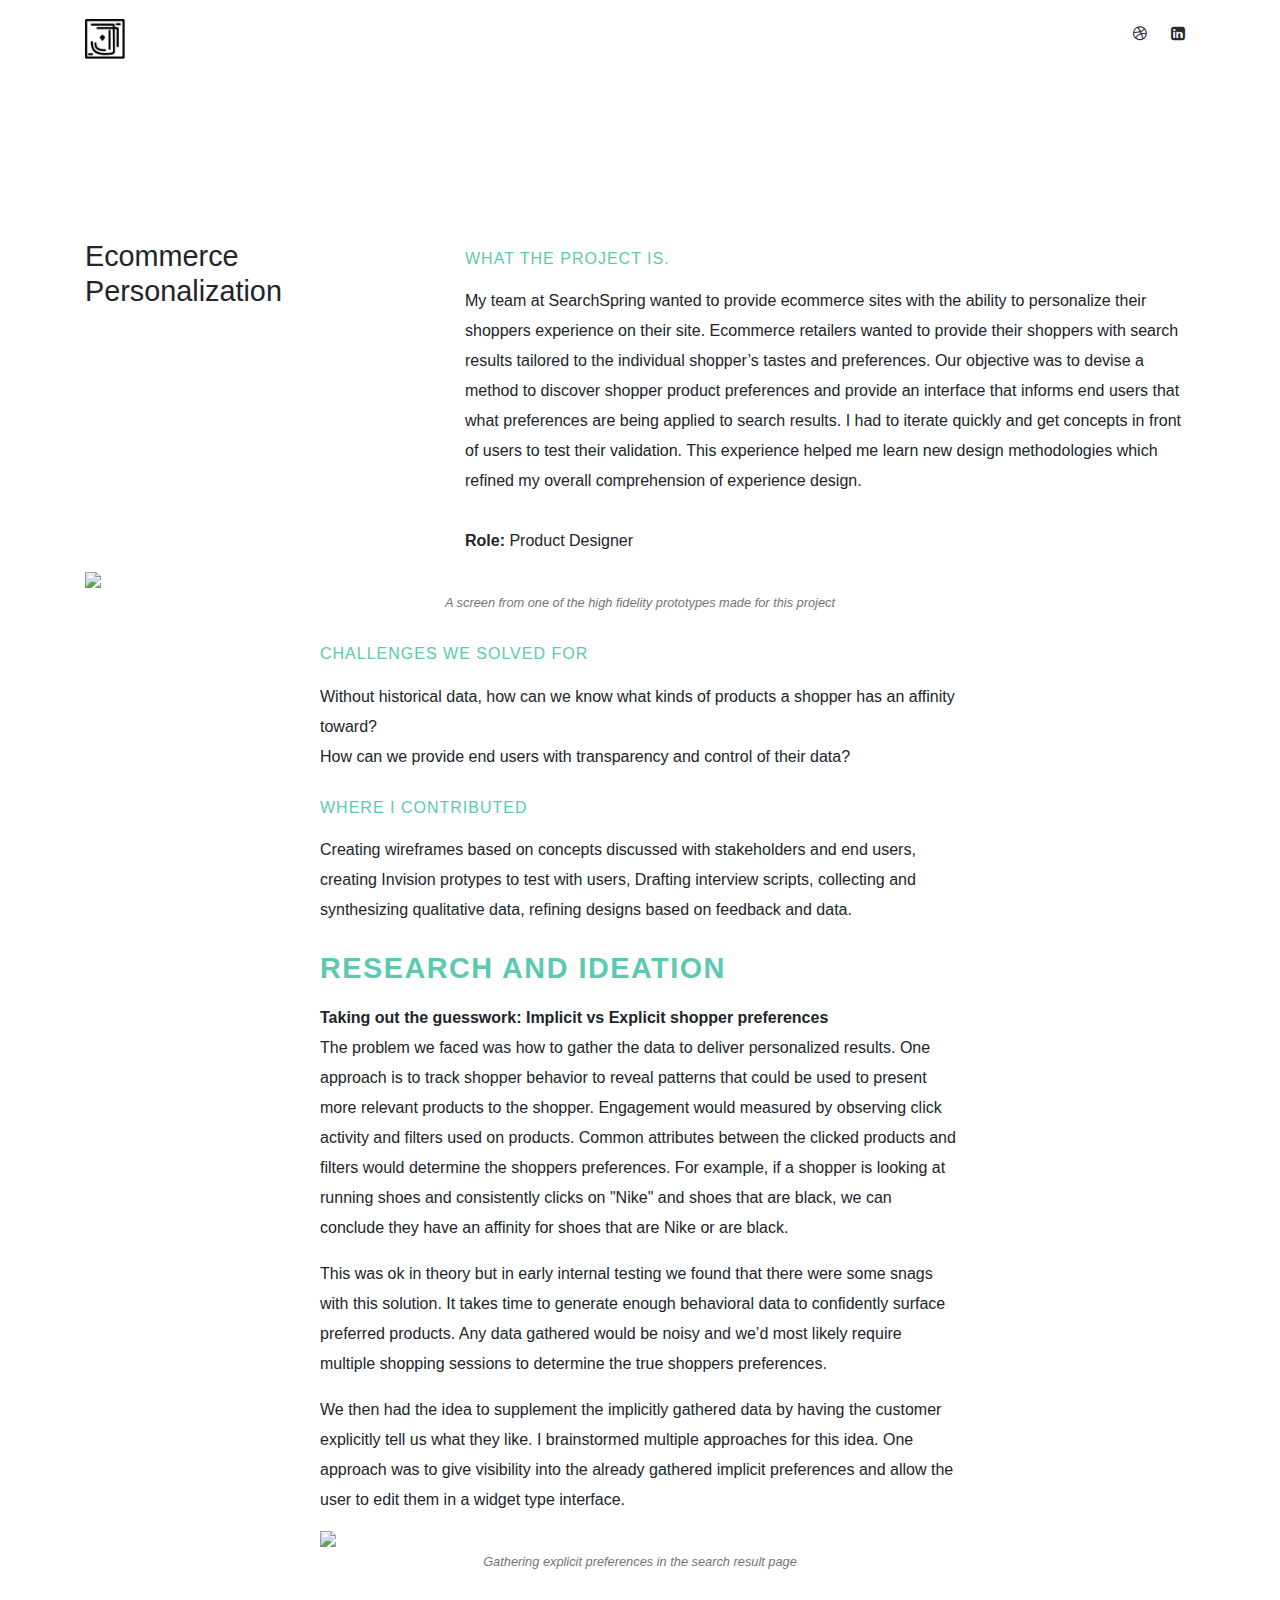
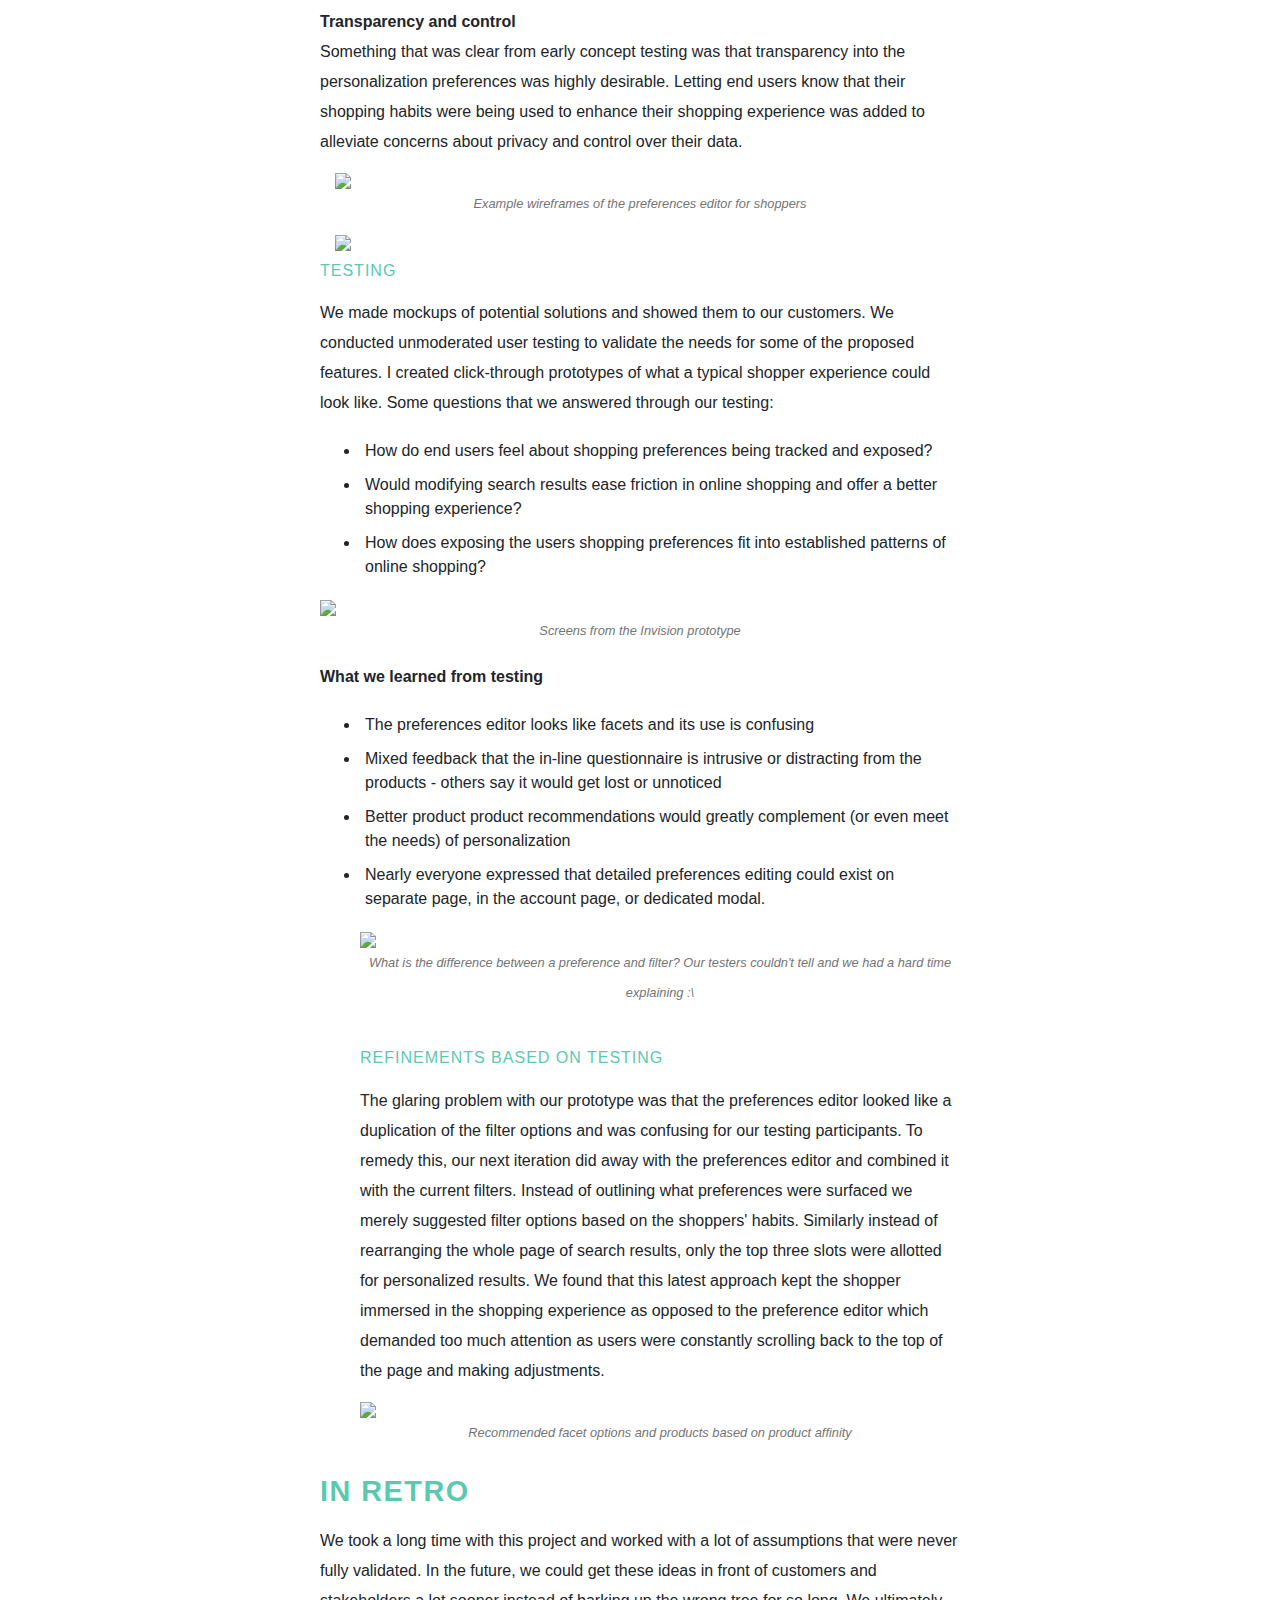
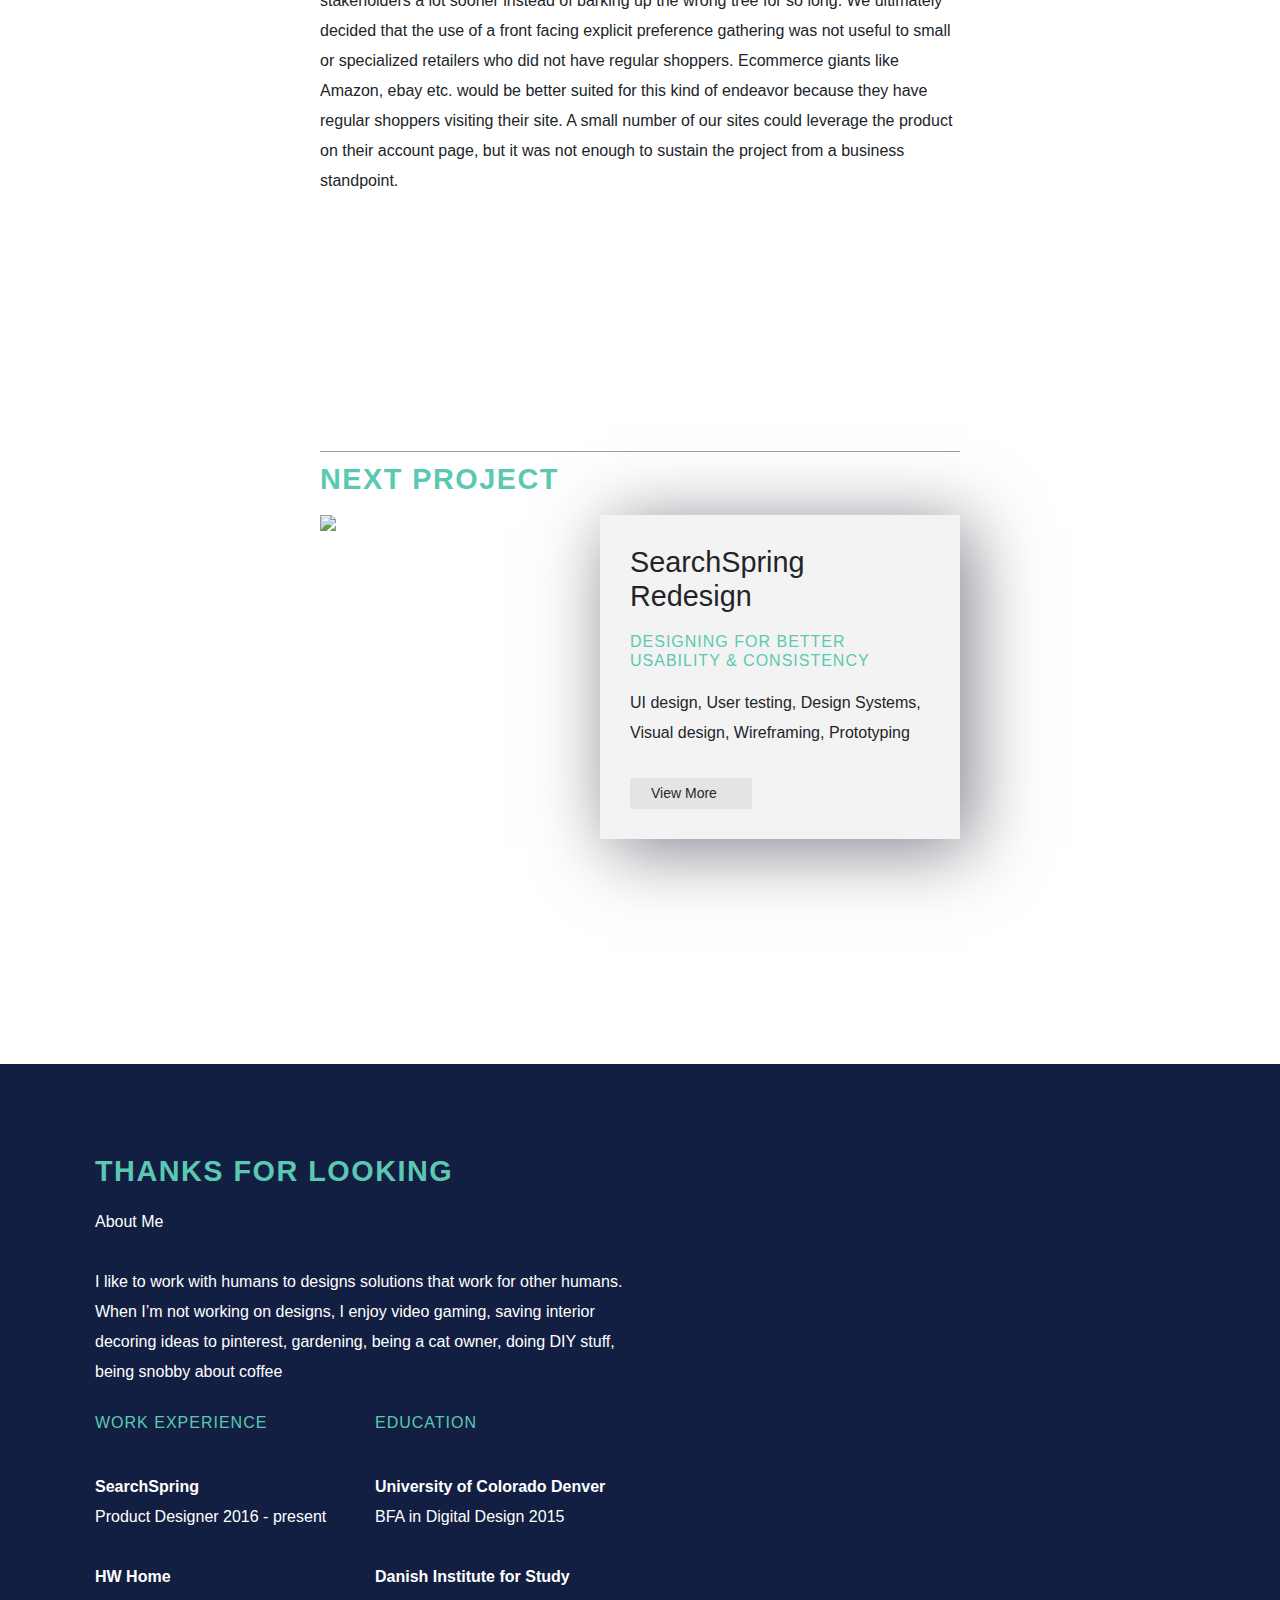
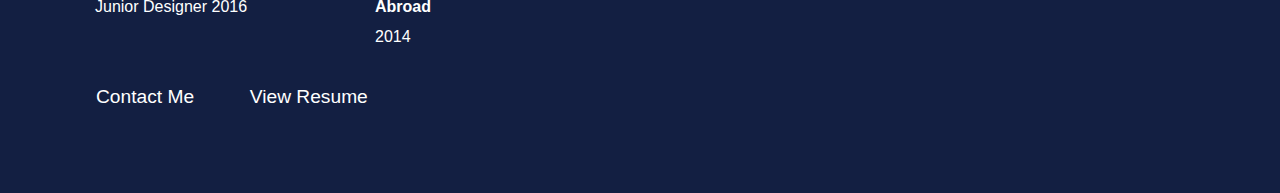
==== personalization.html @ d9699dbe "Rename Personalization.html to personalization.html" ====
<link href="https://fonts.googleapis.com/css?family=Abel" rel="stylesheet">
<link rel="stylesheet" href="https://stackpath.bootstrapcdn.com/bootstrap/4.3.1/css/bootstrap.min.css" integrity="sha384-ggOyR0iXCbMQv3Xipma34MD+dH/1fQ784/j6cY/iJTQUOhcWr7x9JvoRxT2MZw1T" crossorigin="anonymous"> 
<link rel="stylesheet" href="https://cdnjs.cloudflare.com/ajax/libs/font-awesome/4.7.0/css/font-awesome.min.css">
<link rel="stylesheet" type="text/css" href="style.css">
<link rel="apple-touch-icon" sizes="180x180" href="favicon/apple-touch-icon.png">
<link rel="icon" type="image/png" sizes="32x32" href="favicon/favicon-32x32.png">
<link rel="icon" type="image/png" sizes="16x16" href="favicon/favicon-16x16.png">
<html>

<body>
  <div class="container">
      <div id="header">
      <div id="logo"> <a href="index.html"> <img src="logo.png"> </a> </div>
      <div id="social-links"> <a href="https://dribbble.com/juliamhotz" target="_blank"> <i class="fa fa-dribbble" aria-hidden="true"></i> </a>
        <a href="https://www.linkedin.com/in/juliamhotz/" target="_blank"> <i class="fa fa-linkedin-square" aria-hidden="true"></i> </a>
      </div>
    </div> <!--end header -->
    <div class="row">
      <div class="col-md-4">
        <h1>Ecommerce Personalization</h1>     
      </div>
      <div class="col-md-8">
        <h3>What the project is.</h3>
        <p> 
My team at SearchSpring wanted to provide ecommerce sites with the ability to personalize their shoppers experience on their site. Ecommerce retailers wanted to provide their shoppers with search results tailored to the individual shopper’s tastes and preferences. Our objective was to devise a method to discover shopper product preferences and provide an interface that informs end users that what preferences are being applied to search results. I had to iterate quickly and get concepts in front of users to test their validation. This experience helped me learn new design methodologies which refined my overall comprehension of experience design.
<br>
<br>
<strong>Role:</strong>
Product Designer</p>
 </div>

<div class="col-sm-12">
   <img src="personalization/personalizationproto1.png">
   <p class="caption">A screen from one of the high fidelity prototypes made for this project</p>
     </div>
     
  <div class="col-test sm-auto">
        <h3> Challenges we solved for</h3>
        <p>
Without historical data, how can we know what kinds of products a shopper has an affinity toward? <br>
How can we provide end users with transparency and control of their data?


<h3>Where I Contributed</h3><p>
Creating wireframes based on concepts discussed with stakeholders and end users, creating Invision protypes to test with users, Drafting interview scripts, collecting and synthesizing qualitative data, refining designs based on feedback and data. 
 </p>


 <h2>Research and Ideation</h2>
 <p> <strong>Taking out the guesswork: Implicit vs Explicit shopper preferences </strong> <br>

The problem we faced was how to gather the data to deliver personalized results. One approach is to track shopper behavior to reveal patterns that could be used to present more relevant products to the shopper. 

Engagement would measured by observing click activity and filters used on products. Common attributes between the clicked products and filters would determine the shoppers preferences. For example, if a shopper is looking at running shoes and consistently clicks on "Nike" and shoes that are black, we can conclude they have an affinity for shoes that are Nike or are black.</p>

<p>This was ok in theory but in early internal testing we found that there were some snags with this solution. It takes time to generate enough behavioral data to confidently surface preferred products. Any data gathered would be noisy and we’d most likely require multiple shopping sessions to determine the true shoppers preferences.</p>


<p>We then had the idea to supplement the implicitly gathered data by having the customer explicitly tell us what they like. I brainstormed multiple approaches for this idea. One approach was to give visibility into the already gathered implicit preferences and allow the user to edit them in a widget type interface. </p>

<img src="personalization/questionnaire1.png">
    <p class="caption s-bottom">Gathering explicit preferences in the search result page</p>

<p><strong>Transparency and control </strong> <br>
Something that was clear from early concept testing was that transparency into the personalization preferences was highly desirable.  Letting end users know that their shopping habits were being used to enhance their shopping experience was added to alleviate concerns about privacy and control over their data.
</p>

<div class="col-sm-12">
   <img src="personalization/Wireframes.png">
   <p class="caption">Example wireframes of the preferences editor for shoppers</p>
   <img src="personalization/preferencesmodal.png">
     </div>

<h3>Testing</h3>

<p>We made mockups of potential solutions and showed them to our customers. We conducted unmoderated user testing to validate the needs for some of the proposed features. 
I created click-through prototypes of what a typical shopper experience could look like. Some questions that we answered through our testing:

<ul>
<li>How do end users feel about shopping preferences being tracked and exposed?</li>
<li>Would modifying search results ease friction in online shopping and offer a better shopping experience?</li>
<li>How does exposing the users shopping preferences fit into established patterns of online shopping?</li>
</ul> </p>

<img src="personalization/flowdiagram.png"><p class="caption">Screens from the Invision prototype</p>

<p>
<strong>What we learned from testing</strong> 
<ul>
  <li>The preferences editor looks like facets and its use is confusing</li>
<li>Mixed feedback that the in-line questionnaire is intrusive or distracting from the products -  others say it would get lost or unnoticed</li>
<li>Better product product recommendations would greatly complement (or even meet the needs) of personalization </li>
<li>Nearly everyone expressed that detailed preferences editing could exist on separate page, in the account page, or dedicated modal.</li>
</p>

<img src="personalization/preferencefilters.png">
    <p class="caption s-bottom">What is the difference between a preference and filter? Our testers couldn't tell and we had a hard time explaining :\ </p>

<h3>Refinements based on Testing</h3>
<p>
The glaring problem with our prototype was that the preferences editor looked like a duplication of the filter options and was confusing for our testing participants.  To remedy this, our next iteration did away with the preferences editor and combined it with the current filters. Instead of outlining what preferences were surfaced we merely suggested filter options based on the shoppers' habits.  Similarly instead of rearranging the whole page of search results, only the top three slots were allotted for personalized results. We found that this latest approach kept the shopper immersed in the shopping experience as opposed to the preference editor which demanded too much attention as users were constantly scrolling back to the top of the page and making adjustments. 

</p>
    
<img src="personalization/recommendations.png"><p class="caption">Recommended facet options and products based on product affinity</p>
</div>


<div class="col-test sm-auto">
<h2>In Retro</h2>
<p class="s-bottom">
We took a long time with this project and worked with a lot of assumptions that were never fully validated. In the future, we could get these ideas in front of customers and stakeholders a lot sooner instead of barking up the wrong tree for so long.   

We ultimately decided that the use of a front facing explicit preference gathering was not useful to small or specialized retailers who did not have regular shoppers. Ecommerce giants like Amazon, ebay etc. would be better suited for this kind of endeavor because they have regular shoppers visiting their site. A small number of our sites could leverage the product on their account page, but it was not enough to sustain the project from a business standpoint. </p>
</div>


</div><!-- end row -->
<div class="row">
<div class="col-test sm-auto">

 <h2 class="next-project-header">Next Project</h2>

<div class="feature">
        <div class="img-container left-img-nxt">
          <a href="redesign.html"><img class="img-fluid" src="smc/styled.png"></a>
        </div>
        <div class="feature-text-nxt right-text-nxt">
          <h1>SearchSpring Redesign</h1>
          <h3>Designing for better usability & consistency</h3>
          <p class="s-bottom">UI design, User testing, Design Systems, Visual design, Wireframing, Prototyping </p>
            
              <a href="redesign.html" class="btn btn-primary">View More</a>
        </div>
      </div>

</div>
      </div> <!-- end row-->
  </div> <!-- end container-->
  <div class="container-fluid footer">
    <div class="row">
      <div class="col-md-6">
        <h2> Thanks for Looking </h2>

        <p> About Me <br> <br> I like to work with humans to designs solutions that work for other humans. When I’m not working on designs, I enjoy video gaming, saving interior decoring ideas to pinterest, gardening, being a cat owner, doing DIY stuff, being
          snobby about coffee </p>

      </div>

    </div>
    <!-- end row-->
    <div class="row">
      <div class="col-md-3">
        <h3 class="s-bottom">Work Experience </h3>
       <p class="s-bottom"><strong>SearchSpring</strong> <br> Product Designer 2016 - present</p>
        <p class="s-bottom"><strong>HW Home</strong><br> Junior Designer  2016</p>

      </div>

      <div class="col-md-3">
        <h3 class="s-bottom"> Education </h3>
        <p class="s-bottom"> <strong>University of Colorado Denver</strong> <br>BFA in Digital Design 2015 </p>
        <p class="s-bottom">
          <strong> Danish Institute for Study Abroad</strong><br> 2014 </p>
      </div>
   
     
    </div> <!-- end row-->
    
    <div class="row m-top">
     <div class="col-md-6">
        
        <a class="btn btn-link s-right" href="mailto:juliamhotz19@gmail.com">Contact Me</a> 
        <a class="btn btn-link down-arrow" href="resume.pdf" target="_blank">View Resume</a>
      </div>
    </div>
  </div>
</html>
---- style.css ----
body{
  background: #fff;
  color: ##505050;
  font-family: 'Source Sans Pro', sans-serif;
}

::selection {
    background: rgba(0,255,206,.25);
    text-shadow: 0 1px 0 rgba(4,90,250,.1) 
}

img{
  max-width: 100%;
   height: auto;
}

h1{
  font-size: 1.8em;
}


h2{
  color: #5BC9B1;
  text-transform: uppercase;
  letter-spacing: 1.5px;
  padding: 10px 0px;
  font-size: 1.8em;  
  font-weight: 600; 
}

h3 {
  color: #5BC9B1;
  text-transform: uppercase;
  letter-spacing: 1px;
  padding: 10px 0px;
  font-size: 1em
  
}
p, a{
  font-size: 1em;
  font-family: 'lato', sans-serif;
  font-weight: 400;
  line-height: 30px;

}

li{
  padding: 5px;
}


mark {
  background-color: rgba(0,255,206,.25);
  color: black;
}


.block-quote{
  padding: 50px;
  border-left: solid 5px #9bd6c9;
  margin-left: 50px;
}

.block-quote-txt{
  font-style: italic;
  font-size: 1.3em;
  line-height: inherit;

}

.caption{
  font-size: .8em;
  color: #747474;
  text-align: center;
  font-style:italic;
}

.row{
  margin-bottom: 25vh;
}

#header{
  margin-top: 1.5vw;
  margin-bottom: 20vh;
}


.summary{
  margin-top: 150px;
  padding: 10px;  
}

#logo{
  display:inline-block;
}
#logo > a > img{
  height: 40px
}


#social-links{
  float:right;
}

.btn{
  font-size: 1.2em
}

.btn-primary{
  background-color: #e1e1e1e1;
  border-color: transparent;
  color: #27292E;
  padding: 4px 20px;
  border-radius: 2px;
  font-size: 14px
}

.btn-primary:hover{
  background-color: #5BC9B1;
  color: #fff;
  border-color: #5BC9B1;
}
  
.btn-primary:after{
  color:#fff;
    
}
.head-text{
  color: #000;
  font-size: 39px;
  line-height: 54px;
  font-weight: 300;
}

/*-----------------works list*/

.feature {
  z-index:1;
  display: grid;
  grid-template-columns: repeat(16, 1fr);   
  
}

.feature-text{
    grid-row: 2 / 8;
    background: #f3f3f3; 
    z-index: 100;
    padding: 30px;
    box-shadow: rgba(0, 0, 23, 0.5) 10px 10px 70px
   
}

.img-container{
  max-height: 450px;
  overflow:hidden;
  grid-row: 1 / 9;
  z-index: 0;
}
  .left-img {
    grid-column: 2 / 14;
  }

 .left-text {
    grid-column: 2 / 8;
  }

.right-text{
  grid-column: 10 / 16;
}

.right-img{
  grid-column: 4 / 16;
}

.left-img-nxt{
  grid-column: 1 / 10;
}

.right-text-nxt {
  grid-column: 8/ 17;
}

.feature-text-nxt {
  grid-row: 1 / 9;
  background: #f3f3f3; 
  z-index: 100;
  padding: 30px;
  box-shadow: rgba(0, 0, 23, 0.5) 10px 10px 70px
}


.img-fluid:hover {
     box-shadow: 0 14px 26px -19px #000;
    -webkit-transform: scale(1.01);
    -ms-transform: scale(1.01);
    transform: scale(1.02);
    transition: box-shadow 450ms ease, transform 800ms ease, -webkit-transform 800ms ease;
}
.img-fluid{
    box-shadow: 0 0 0 0 transparent;
    -webkit-filter: brightness(97%);
    filter: brightness(97%);
    -webkit-transform: scale(1);
    -ms-transform: scale(1);
    transform: scale(1);
    -webkit-transition: box-shadow 450ms ease, -webkit-transform 800ms ease;
    transition: box-shadow 450ms ease, -webkit-transform 800ms ease;
    transition: box-shadow 450ms ease, transform 800ms ease;
    transition: box-shadow 450ms ease, transform 800ms ease, -webkit-transform 800ms ease;
        max-width: 100%;
    height: auto;
   
}
.footer {
  background-color: #131F42;
  padding: 80px;
  
 
}

.footer >.row {
   display: inline;
   color: #fff
}

.fa {
  font-size: 1em;
  padding: 0 10px;
  color: #27292e;    
}

/* --------Spacing */
.s-bottom{
  margin-bottom: 30px
}

.m-bottom{
  margin-bottom: 30vh;
}

.s-top {
  margin-top:10px
}

.m-top{
  margin-top:30px;
}

.l-top{
  margin-top: 60px;
}

.s-right{
  margin-right:30px
}


.btn-link{
  color:#fff;
  padding: 0px
}

.btn-link:hover{
    color: #5BC9B1;
    transition: 0.2s ease;
    text-decoration: none
}

.btn:after {
  content: "→";
  transition: all ease .5s;
  position:relative;
  opacity: 0;
  left: -10px;
}

.btn:hover:after {
  content: "→";
  transition: all ease .5s;
  opacity: 1;
  left: 6px;
}


.down-arrow:after {
  content: "↓";
  transition: all ease .5s;
  position:relative;
  opacity: 0;
  top: -10px;
  left: 6px
}

.down-arrow:hover:after {
  content: "↓";
  transition: all ease .5s;
  opacity: 1;
  top: 0px;
}


.col-md-3{
  float:left;
}

.sm-auto{
  margin:auto;
  max-width: 50vw;
}

.next-project-header{
  border-top:1px solid #9e9e9e;
;
}


@media only screen and (max-width: 900px) {
  .right-text {
    grid-column: 1/17;
    grid-row: inherit;
  }
  .left-img {
    grid-column: 1 / 17;
  }
  .left-text{
    grid-column: 1/17;
    grid-row: inherit;
  }
  .right-img{
    grid-column: 1 / 17;
  }

  .right-text-nxt {
    grid-column: 1/17;
    grid-row: inherit;
  }
  .left-img-nxt {
    grid-column: 1 / 17;
  }
  

  .sm-auto{
    max-width: 90vw;
  }

  .footer{
    padding: 20px;
  }

}
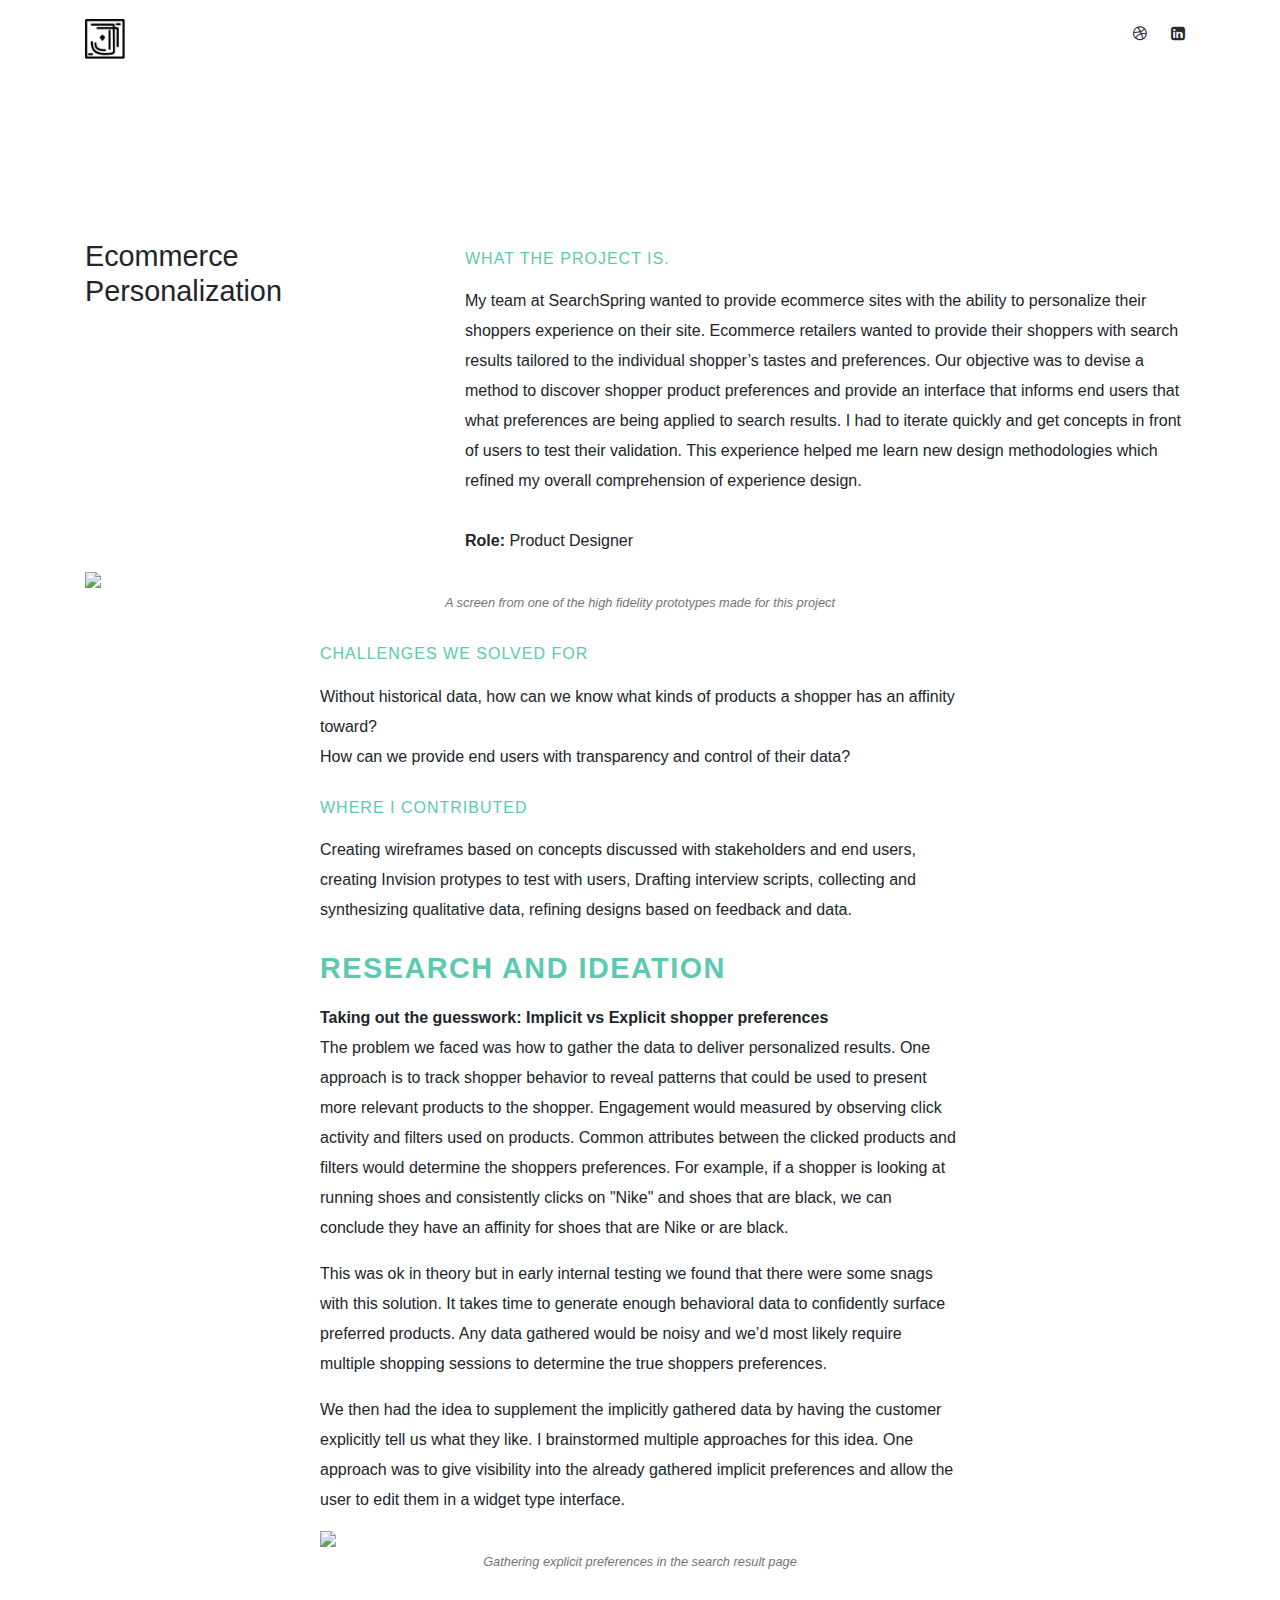
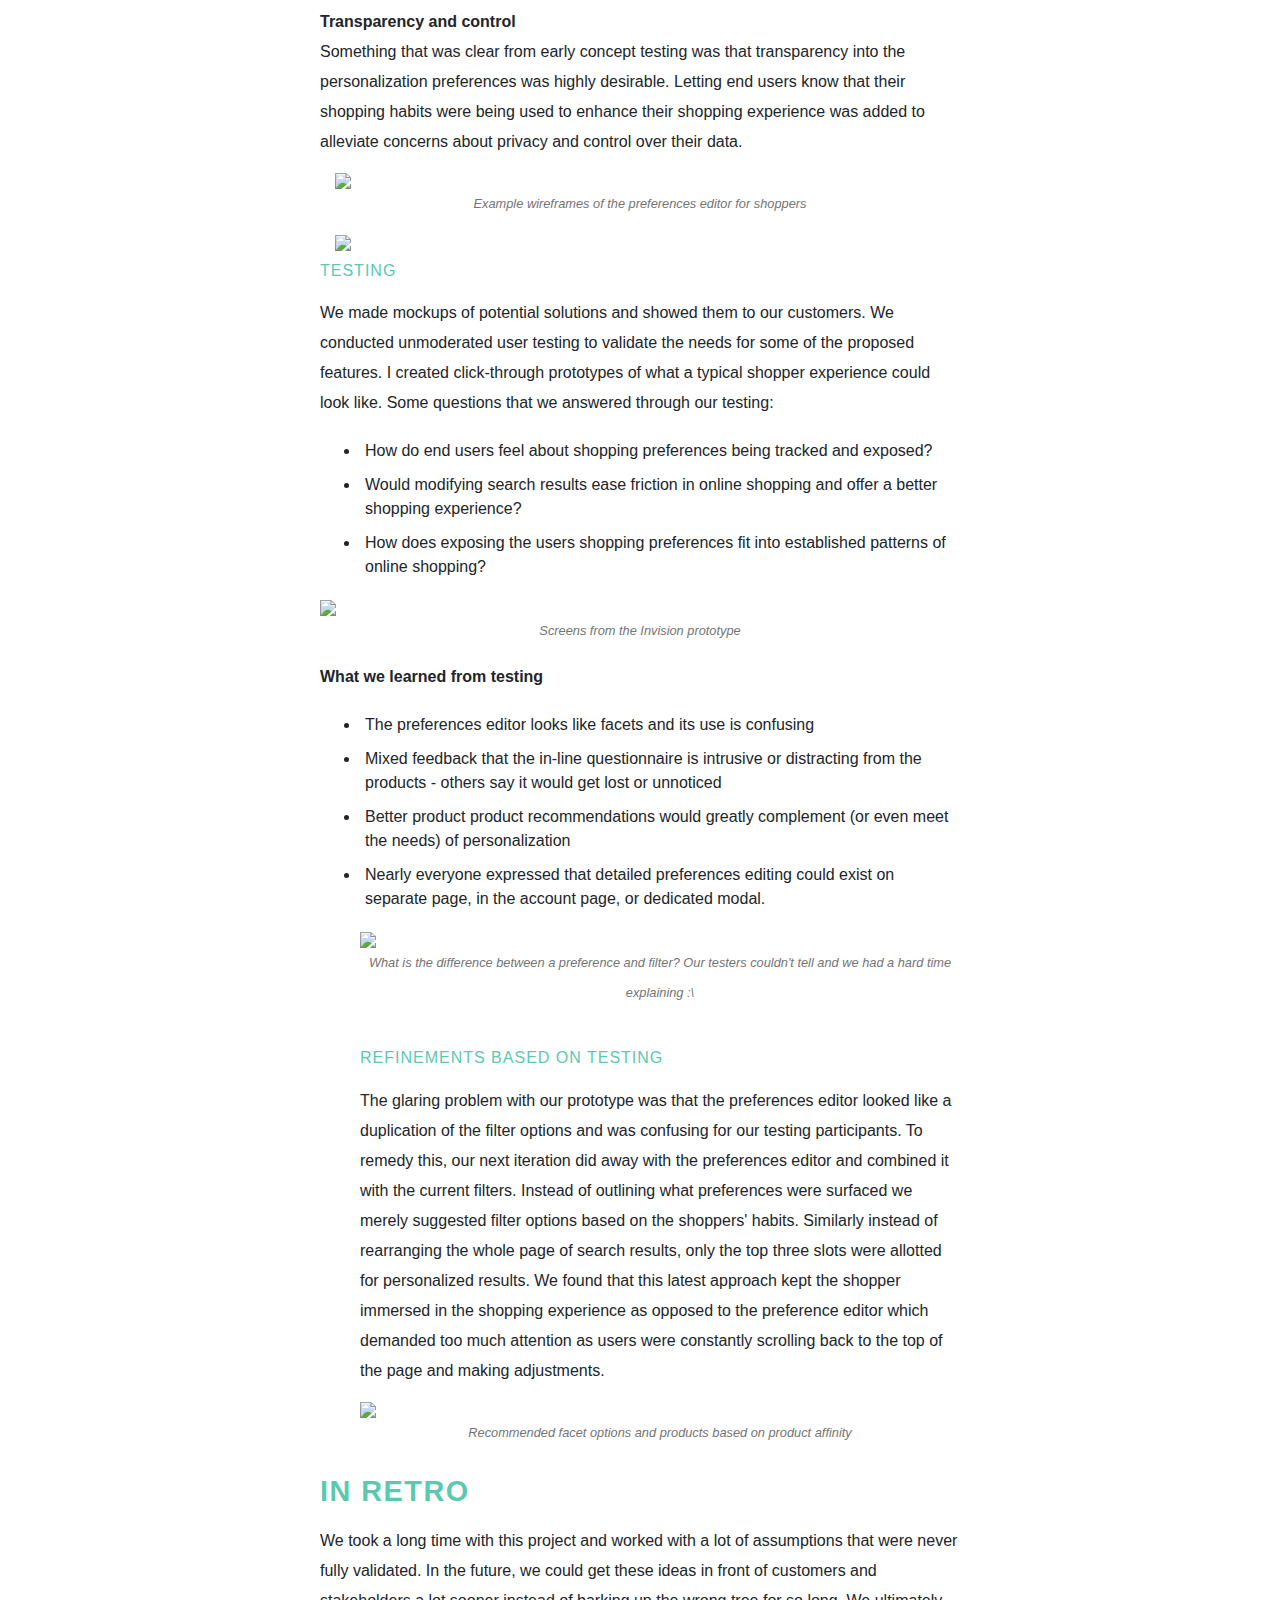
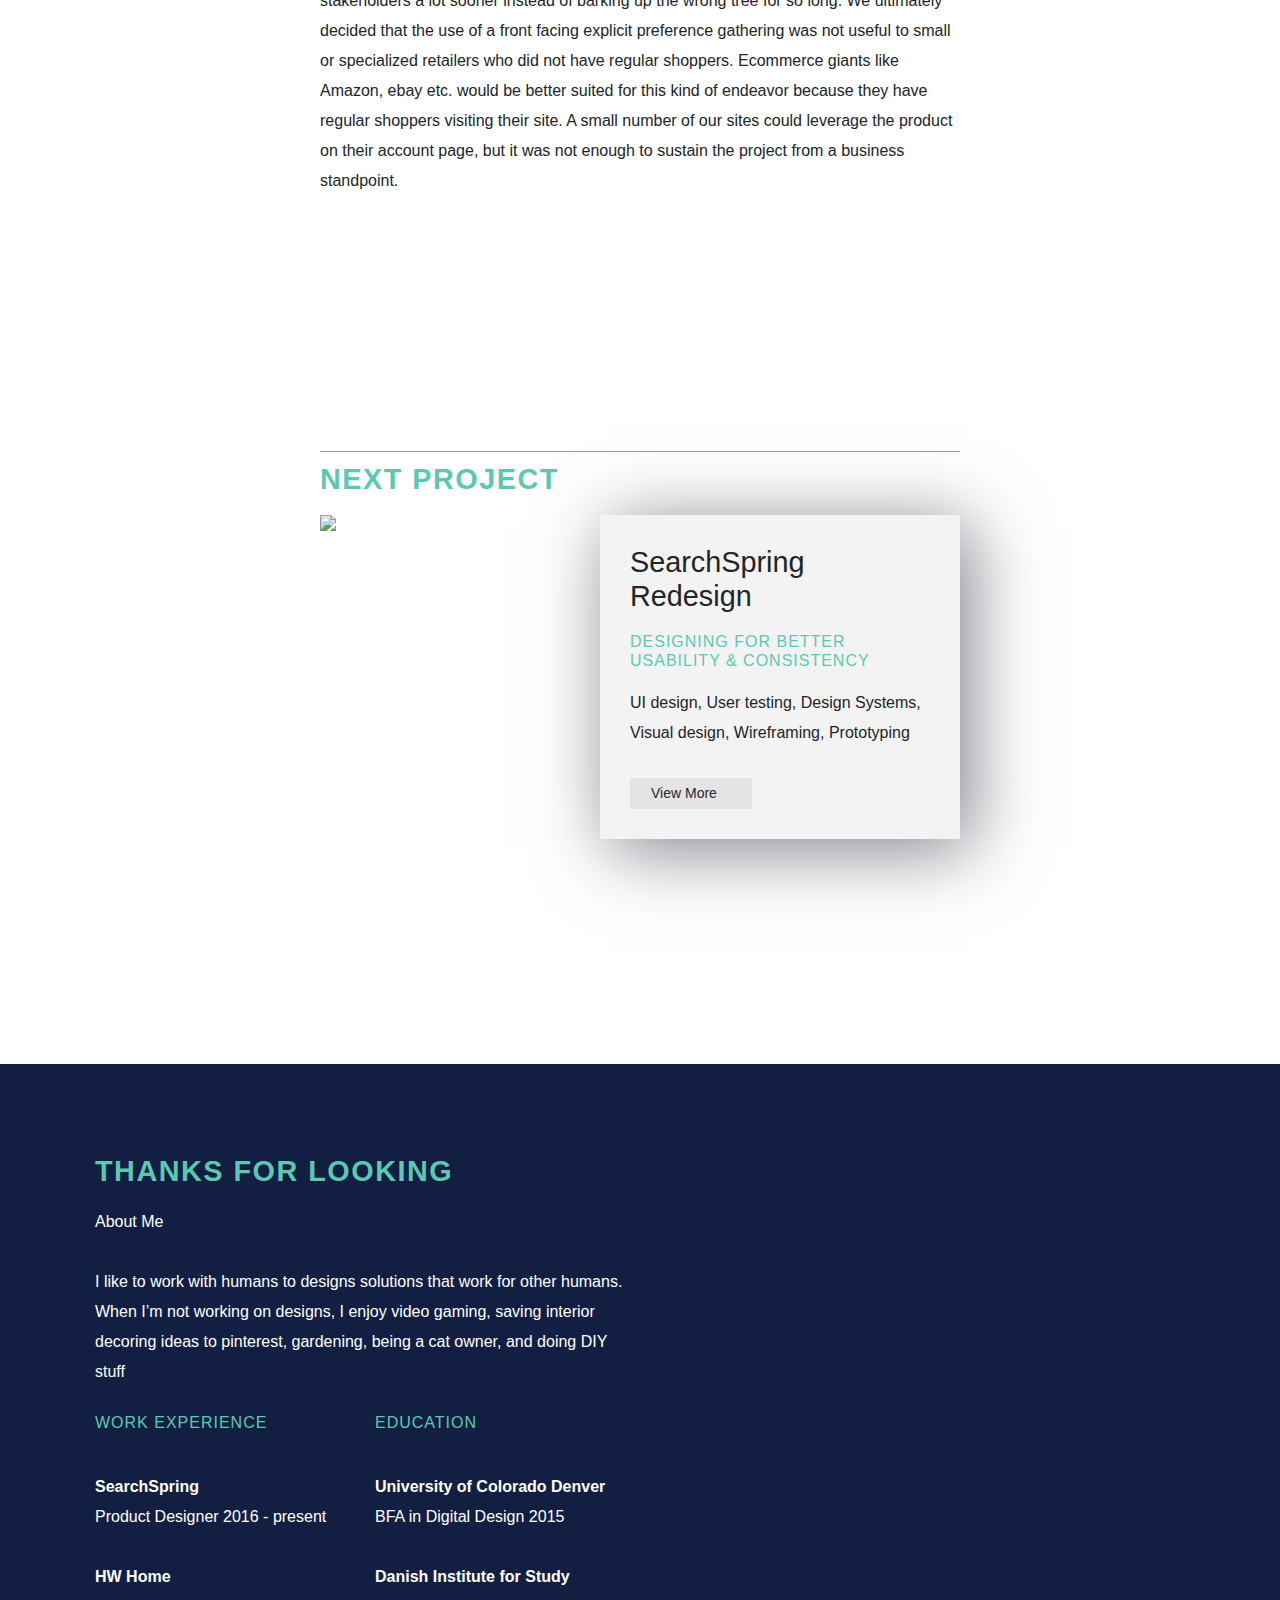
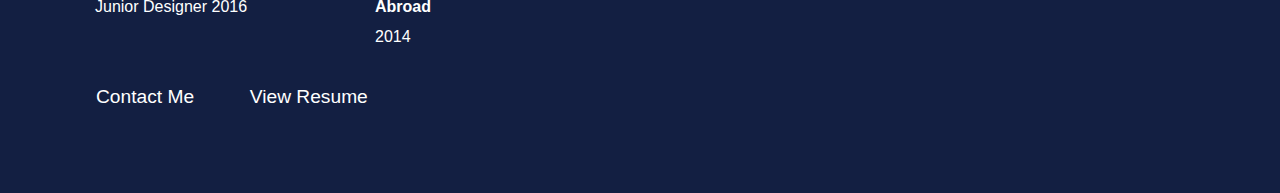
==== commit 1e6bfb0b: "Update personalization.html" ====
--- a/personalization.html
+++ b/personalization.html
@@ -67,7 +67,7 @@
 </p>
 
 <div class="col-sm-12">
-   <img src="personalization/Wireframes.png">
+   <img src="personalization/wireframes.png">
    <p class="caption">Example wireframes of the preferences editor for shoppers</p>
    <img src="personalization/preferencesmodal.png">
      </div>
@@ -143,8 +143,7 @@
       <div class="col-md-6">
         <h2> Thanks for Looking </h2>
 
-        <p> About Me <br> <br> I like to work with humans to designs solutions that work for other humans. When I’m not working on designs, I enjoy video gaming, saving interior decoring ideas to pinterest, gardening, being a cat owner, doing DIY stuff, being
-          snobby about coffee </p>
+        <p> About Me <br> <br> I like to work with humans to designs solutions that work for other humans. When I’m not working on designs, I enjoy video gaming, saving interior decoring ideas to pinterest, gardening, being a cat owner, and doing DIY stuff</p>
 
       </div>
 
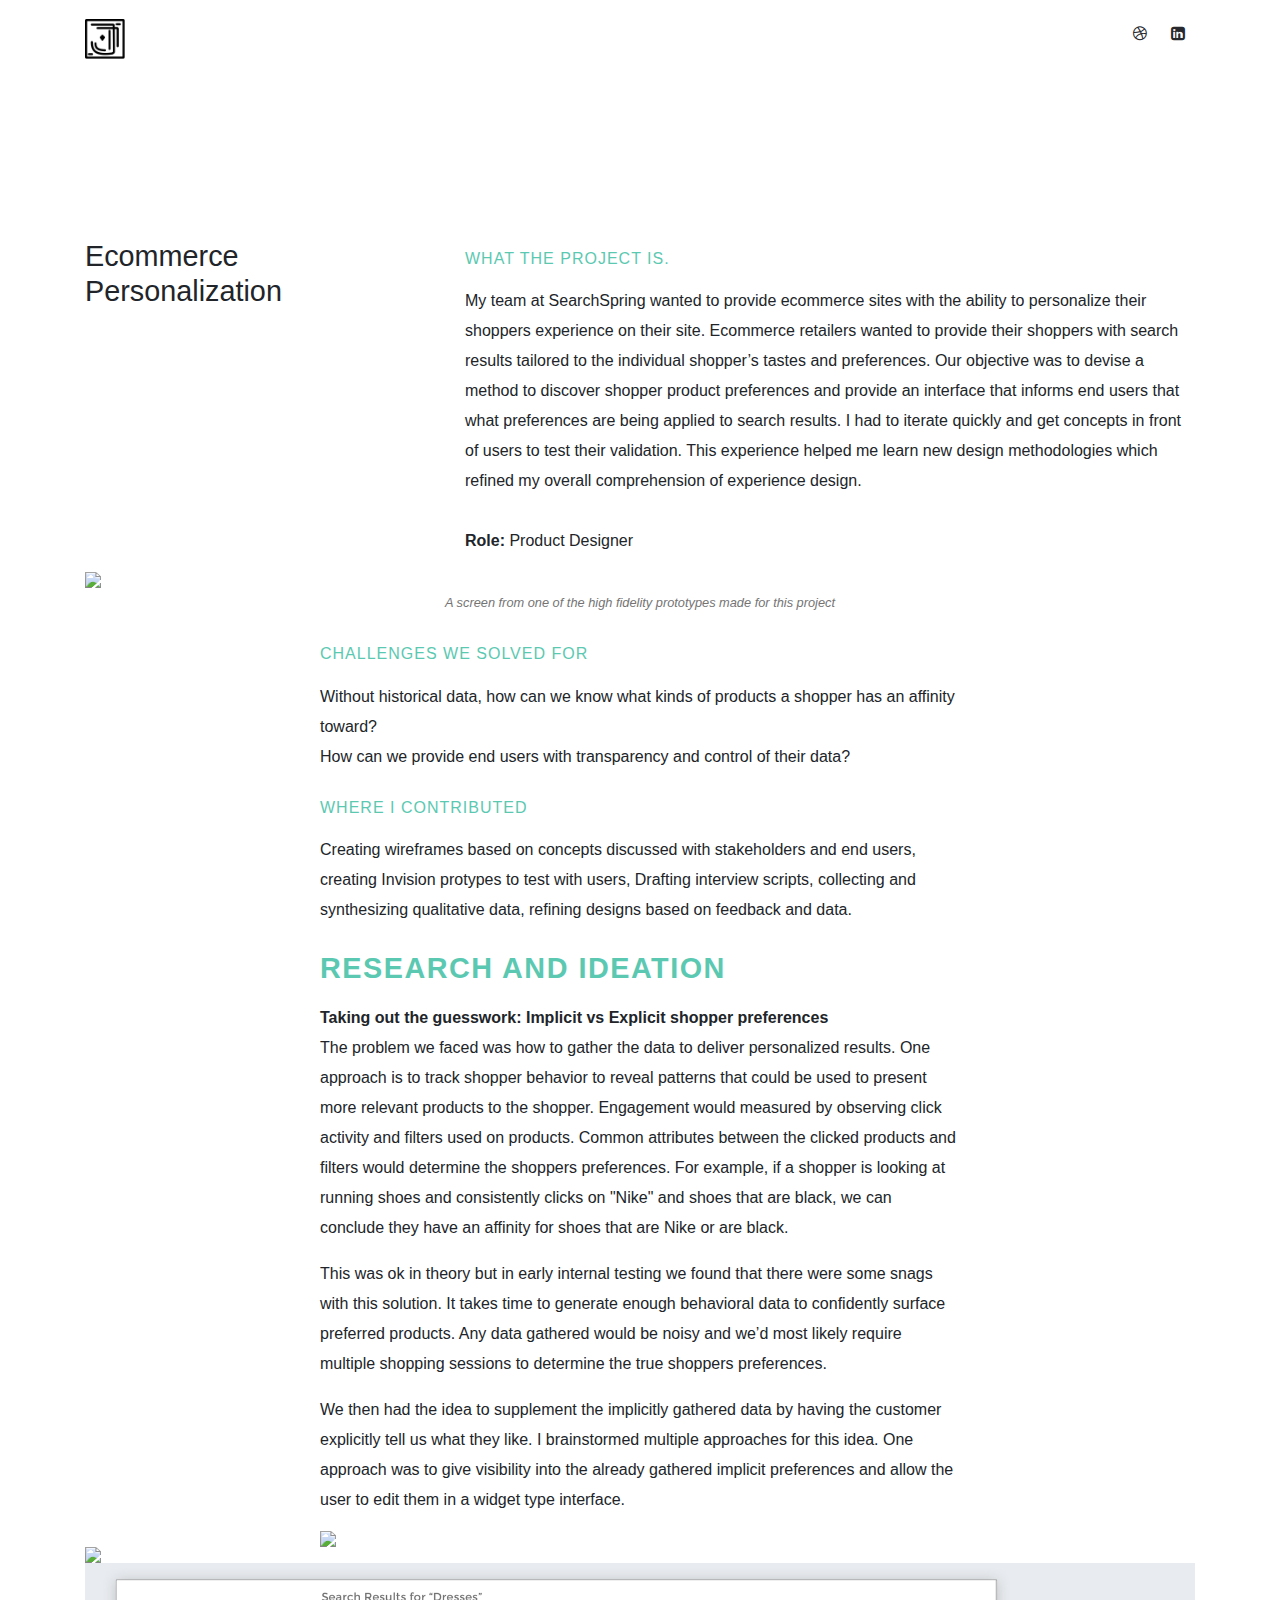
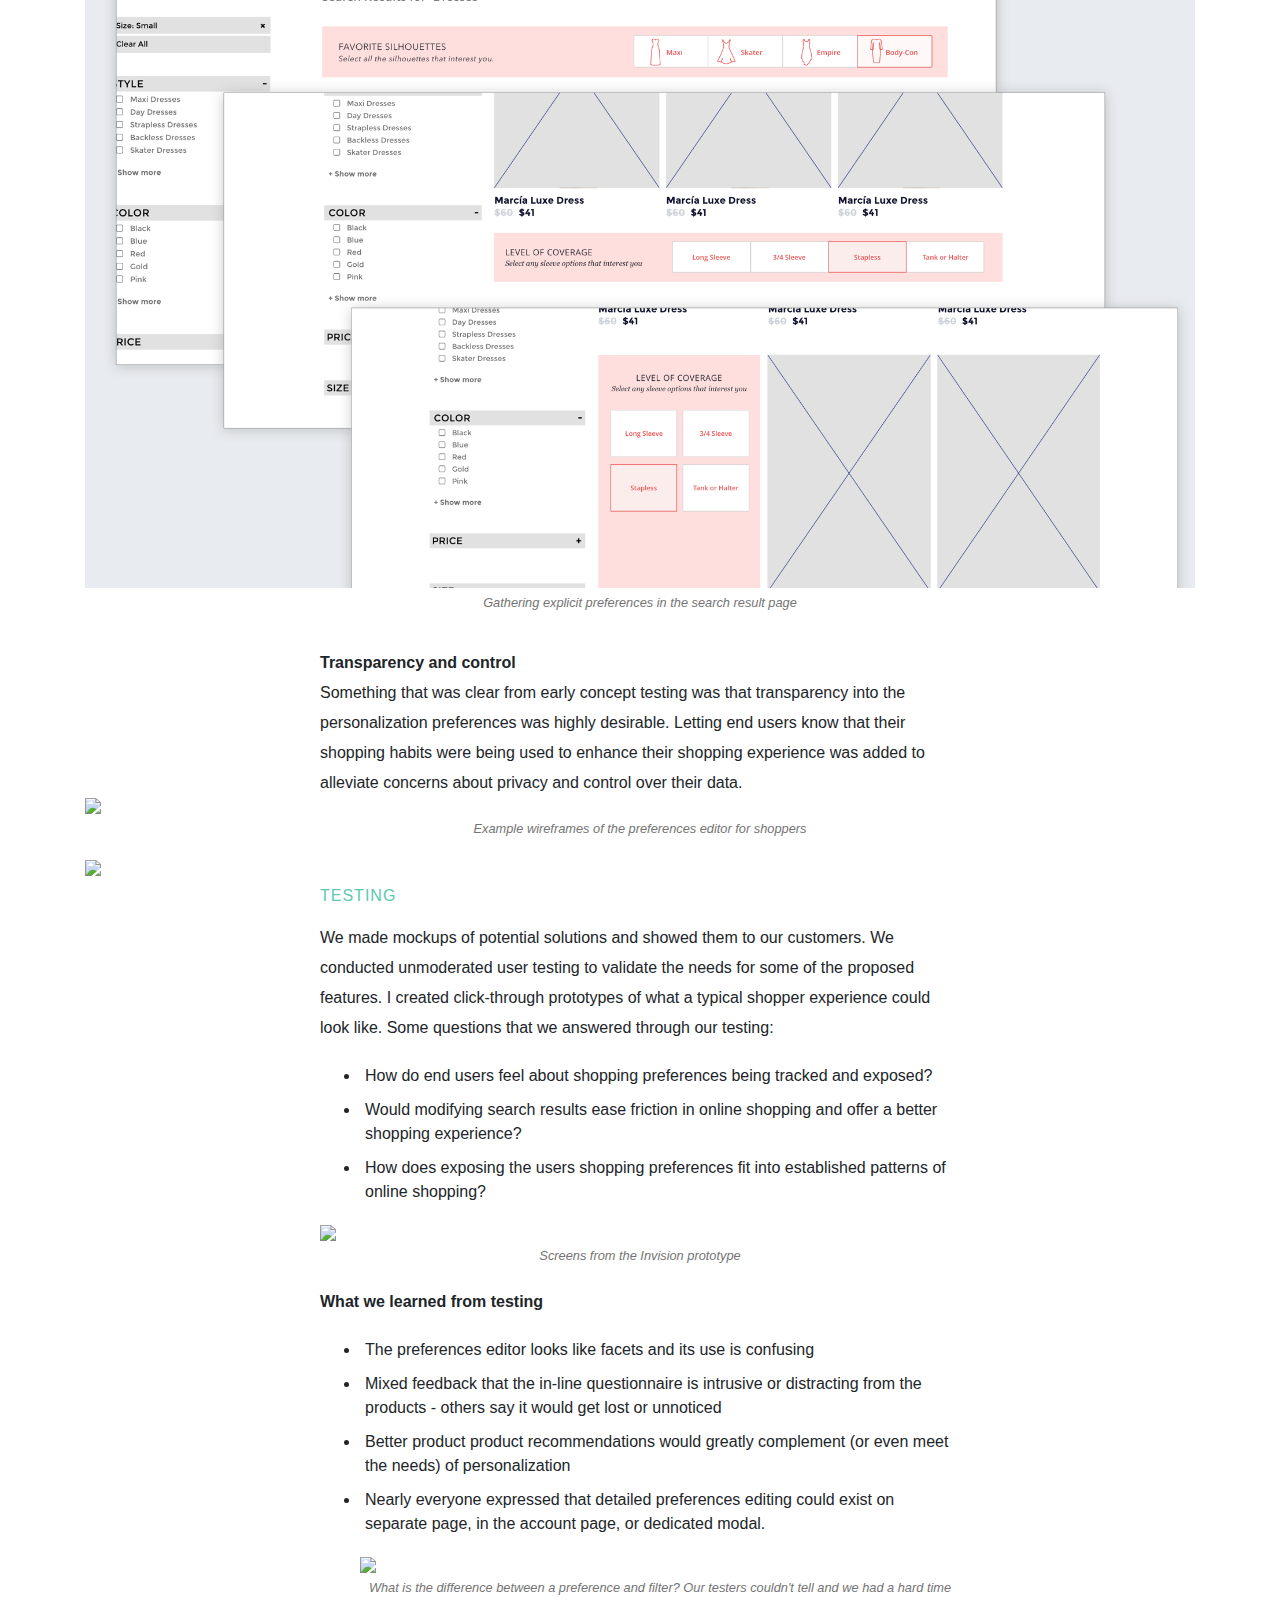
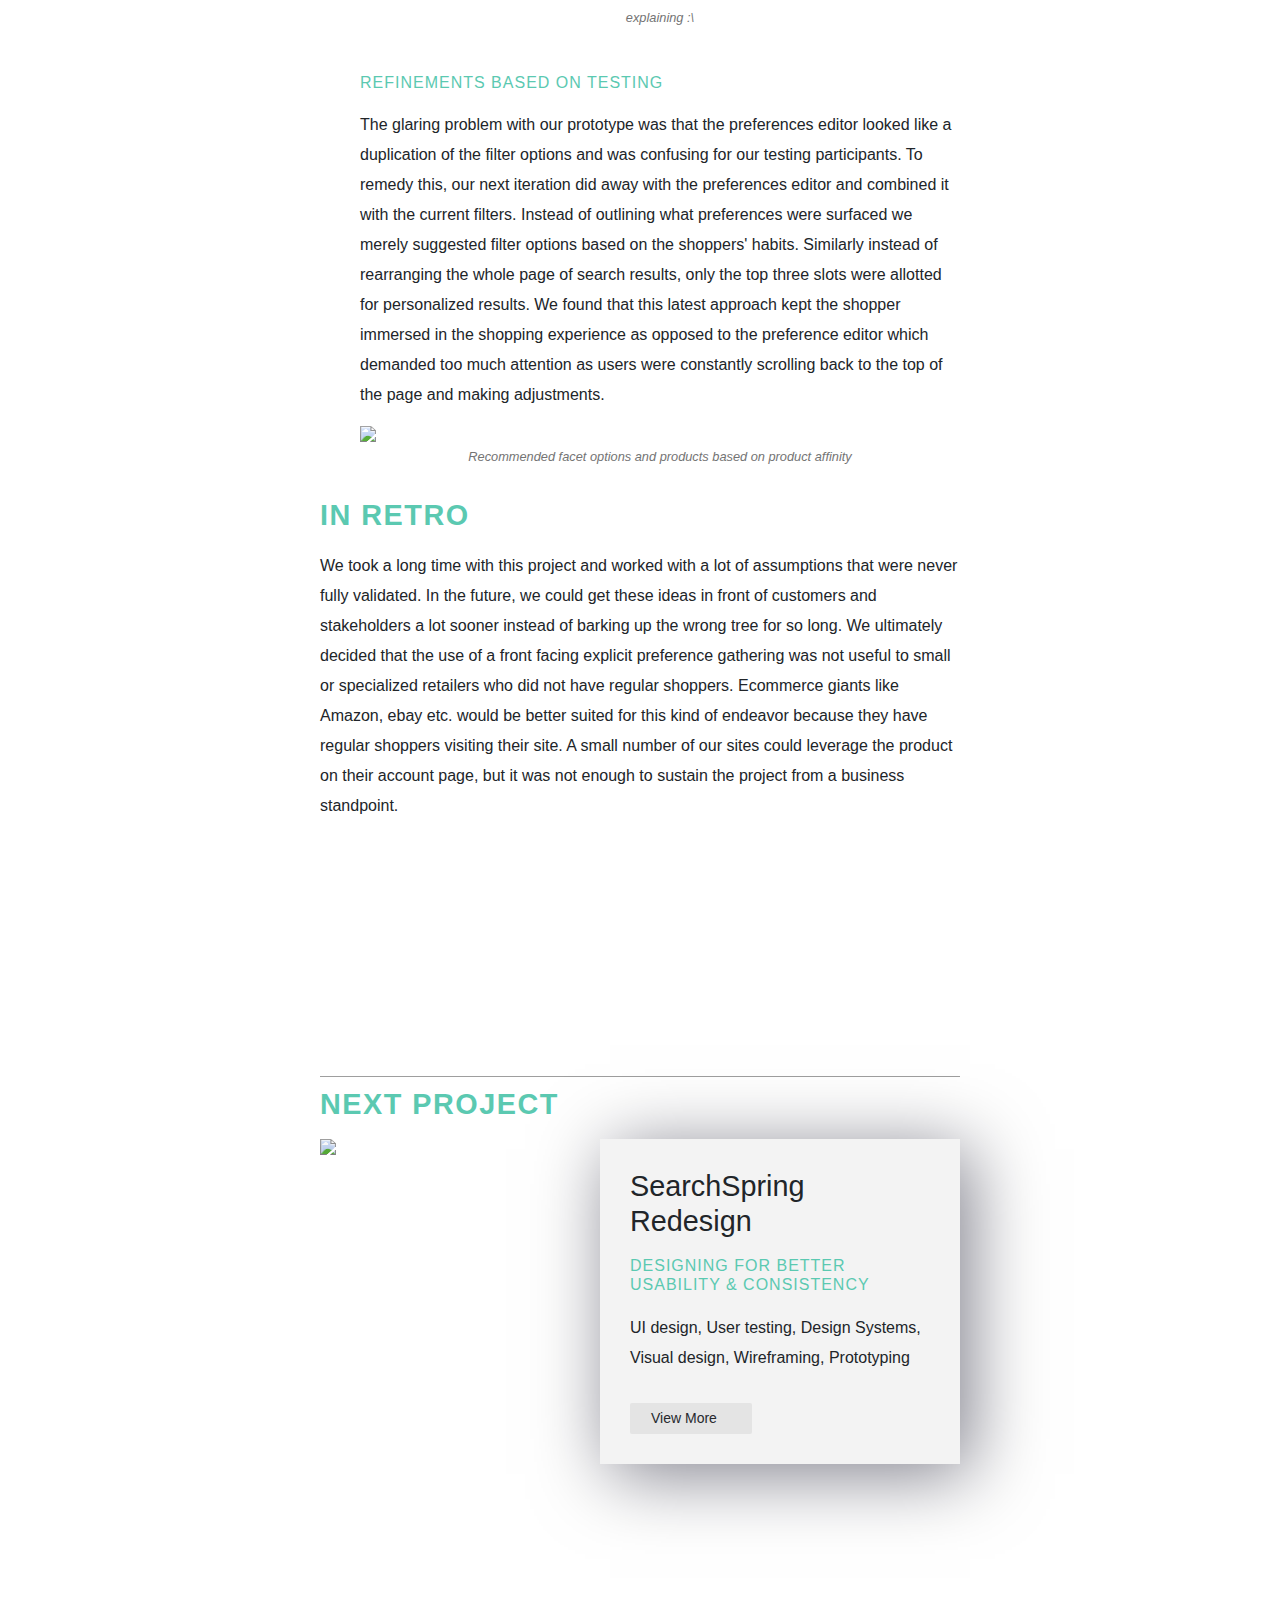
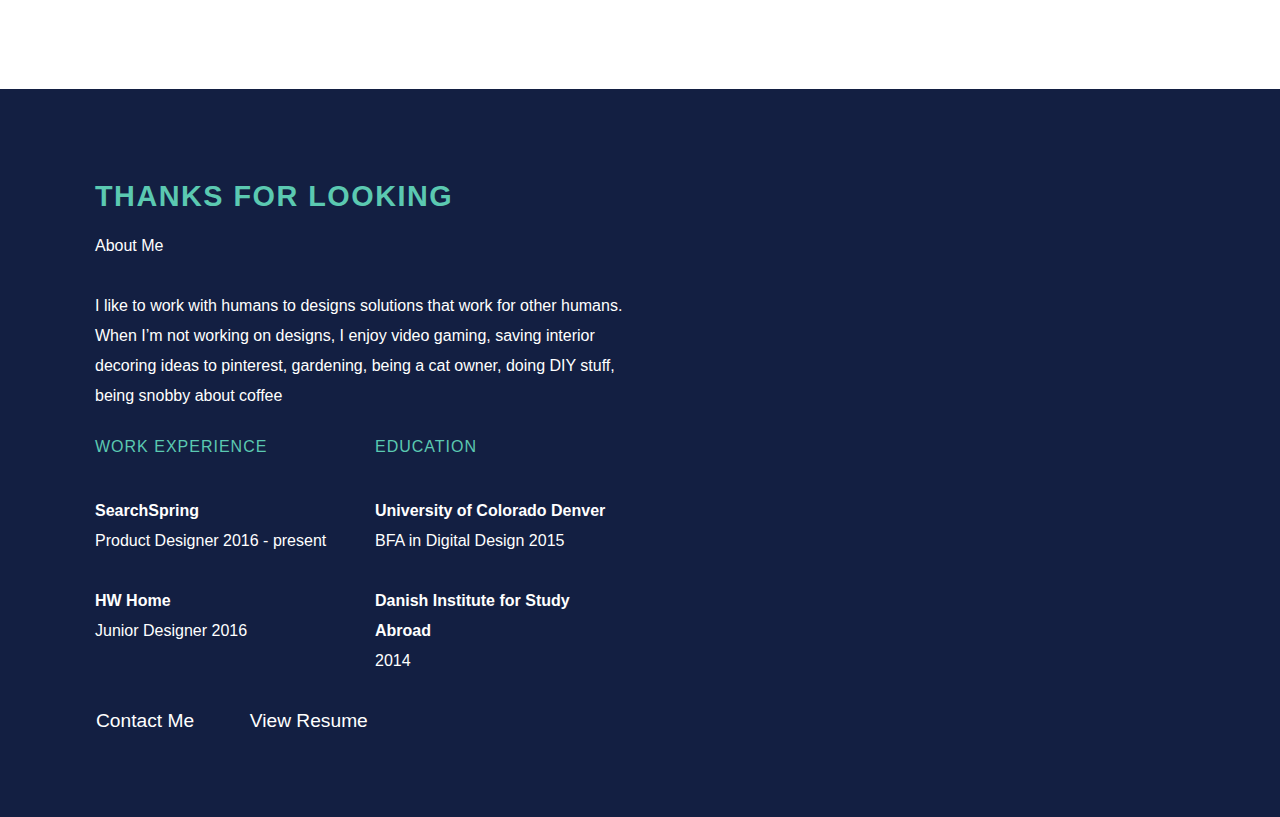
==== commit 47f7019a: "Update personalization.html" ====
--- a/personalization.html
+++ b/personalization.html
@@ -1,3 +1,5 @@
+
+<meta name="viewport" content="width=device-width, initial-scale=1">
 
 <link href="https://fonts.googleapis.com/css?family=Abel" rel="stylesheet">
 <link rel="stylesheet" href="https://stackpath.bootstrapcdn.com/bootstrap/4.3.1/css/bootstrap.min.css" integrity="sha384-ggOyR0iXCbMQv3Xipma34MD+dH/1fQ784/j6cY/iJTQUOhcWr7x9JvoRxT2MZw1T" crossorigin="anonymous"> 
@@ -58,19 +60,26 @@
 
 
 <p>We then had the idea to supplement the implicitly gathered data by having the customer explicitly tell us what they like. I brainstormed multiple approaches for this idea. One approach was to give visibility into the already gathered implicit preferences and allow the user to edit them in a widget type interface. </p>
+<img src="personalization/implicitgathering.png">
+</div>
 
-<img src="personalization/questionnaire1.png">
+<div class="col-sm-12">
+   <img src="personalization/questionnaire1.png">
+  <img src="personalization/questionnaire2.png">
     <p class="caption s-bottom">Gathering explicit preferences in the search result page</p>
+    
 
-<p><strong>Transparency and control </strong> <br>
+<p class="sm-auto"><strong>Transparency and control </strong> <br>
 Something that was clear from early concept testing was that transparency into the personalization preferences was highly desirable.  Letting end users know that their shopping habits were being used to enhance their shopping experience was added to alleviate concerns about privacy and control over their data.
 </p>
 
-<div class="col-sm-12">
-   <img src="personalization/wireframes.png">
+
+   <img src="personalization/Wireframes.png">
    <p class="caption">Example wireframes of the preferences editor for shoppers</p>
    <img src="personalization/preferencesmodal.png">
      </div>
+
+<div class="col-test sm-auto">
 
 <h3>Testing</h3>
 
@@ -143,7 +152,8 @@
       <div class="col-md-6">
         <h2> Thanks for Looking </h2>
 
-        <p> About Me <br> <br> I like to work with humans to designs solutions that work for other humans. When I’m not working on designs, I enjoy video gaming, saving interior decoring ideas to pinterest, gardening, being a cat owner, and doing DIY stuff</p>
+        <p> About Me <br> <br> I like to work with humans to designs solutions that work for other humans. When I’m not working on designs, I enjoy video gaming, saving interior decoring ideas to pinterest, gardening, being a cat owner, doing DIY stuff, being
+          snobby about coffee </p>
 
       </div>
 
--- a/style.css
+++ b/style.css
@@ -314,7 +314,7 @@
 }
 
 
-@media only screen and (max-width: 900px) {
+@media only screen and (max-device-width: 700px){
   .right-text {
     grid-column: 1/17;
     grid-row: inherit;
@@ -347,4 +347,27 @@
     padding: 20px;
   }
 
-}
+#header{
+  margin-top: 10vh;
+  margin-bottom: 5vh;
+}
+
+.sm-auto {
+  max-width: 100%;
+}
+
+}
+@media only screen and (max-device-width: 480px) {
+.row {
+  margin-bottom: 10vh
+}
+
+.head-text{
+  font-size: 2em;
+}
+
+.fa{
+  font-size: 1em;
+}
+
+
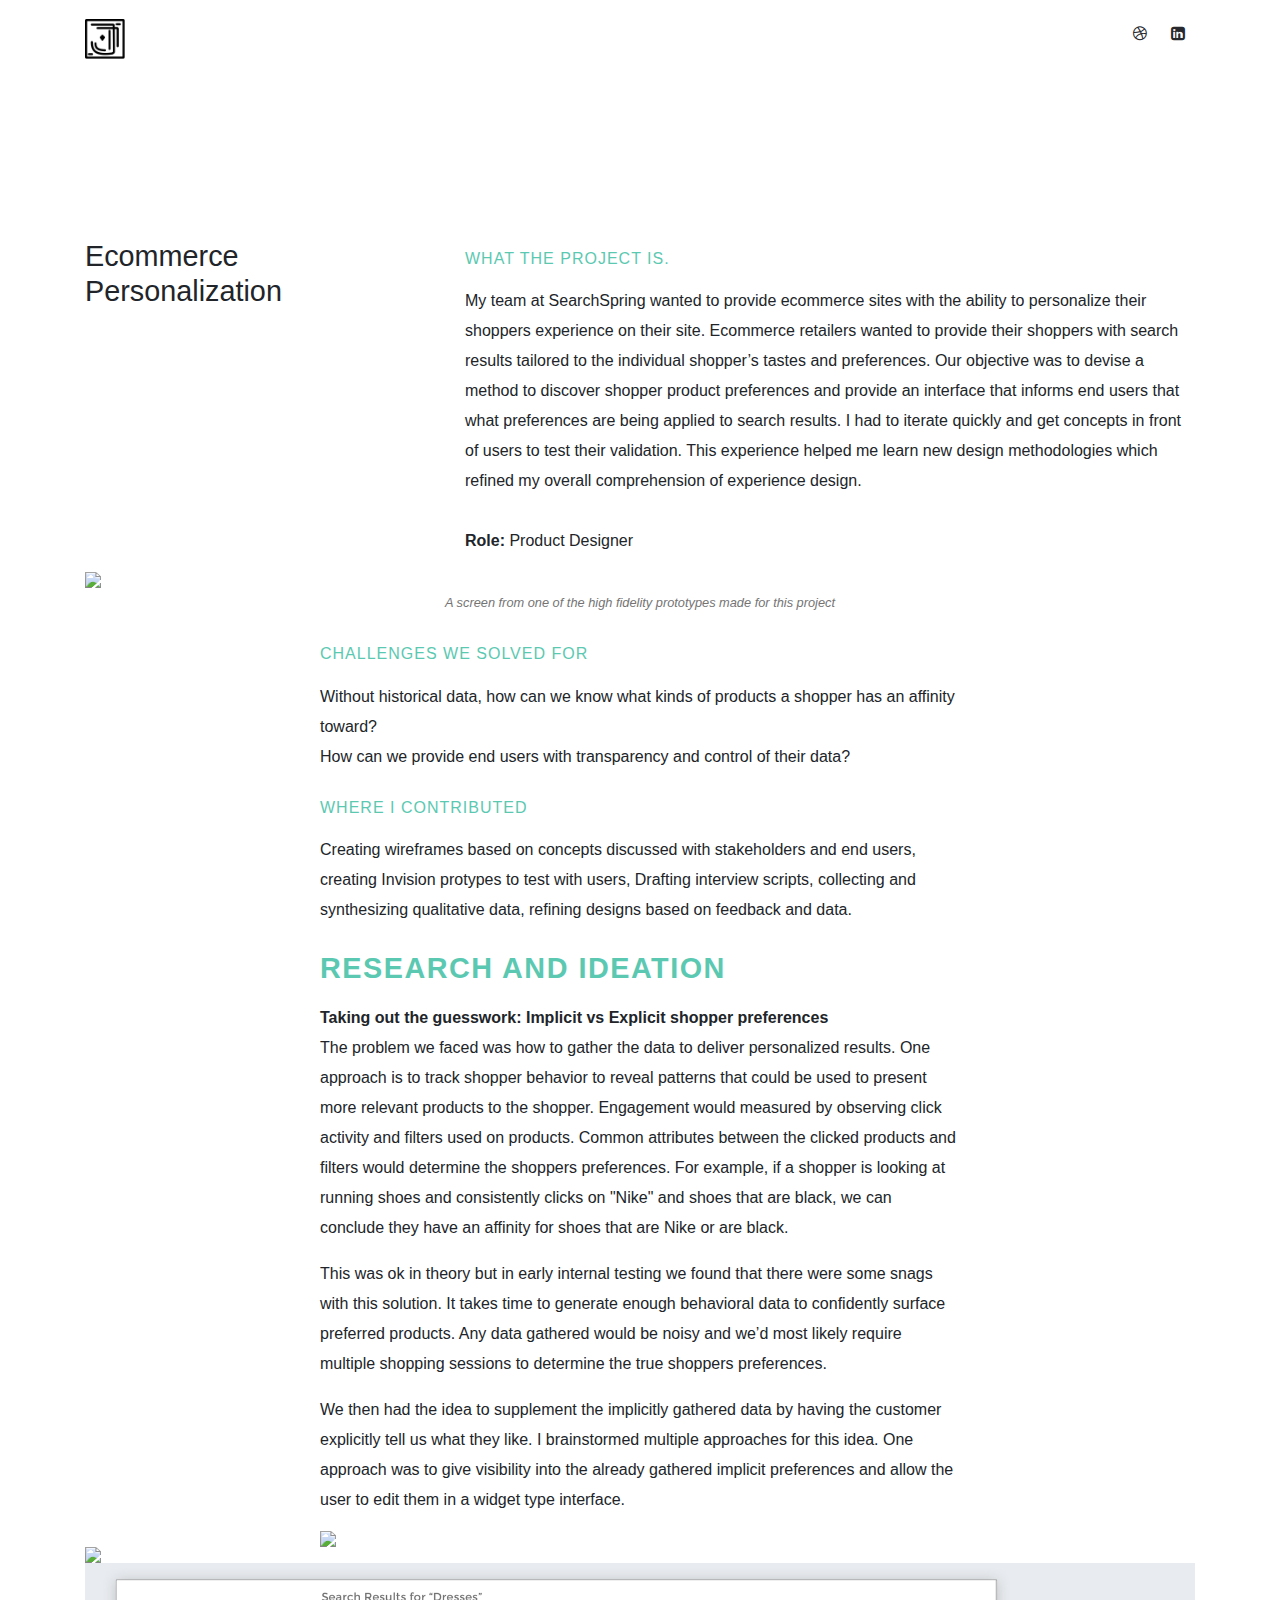
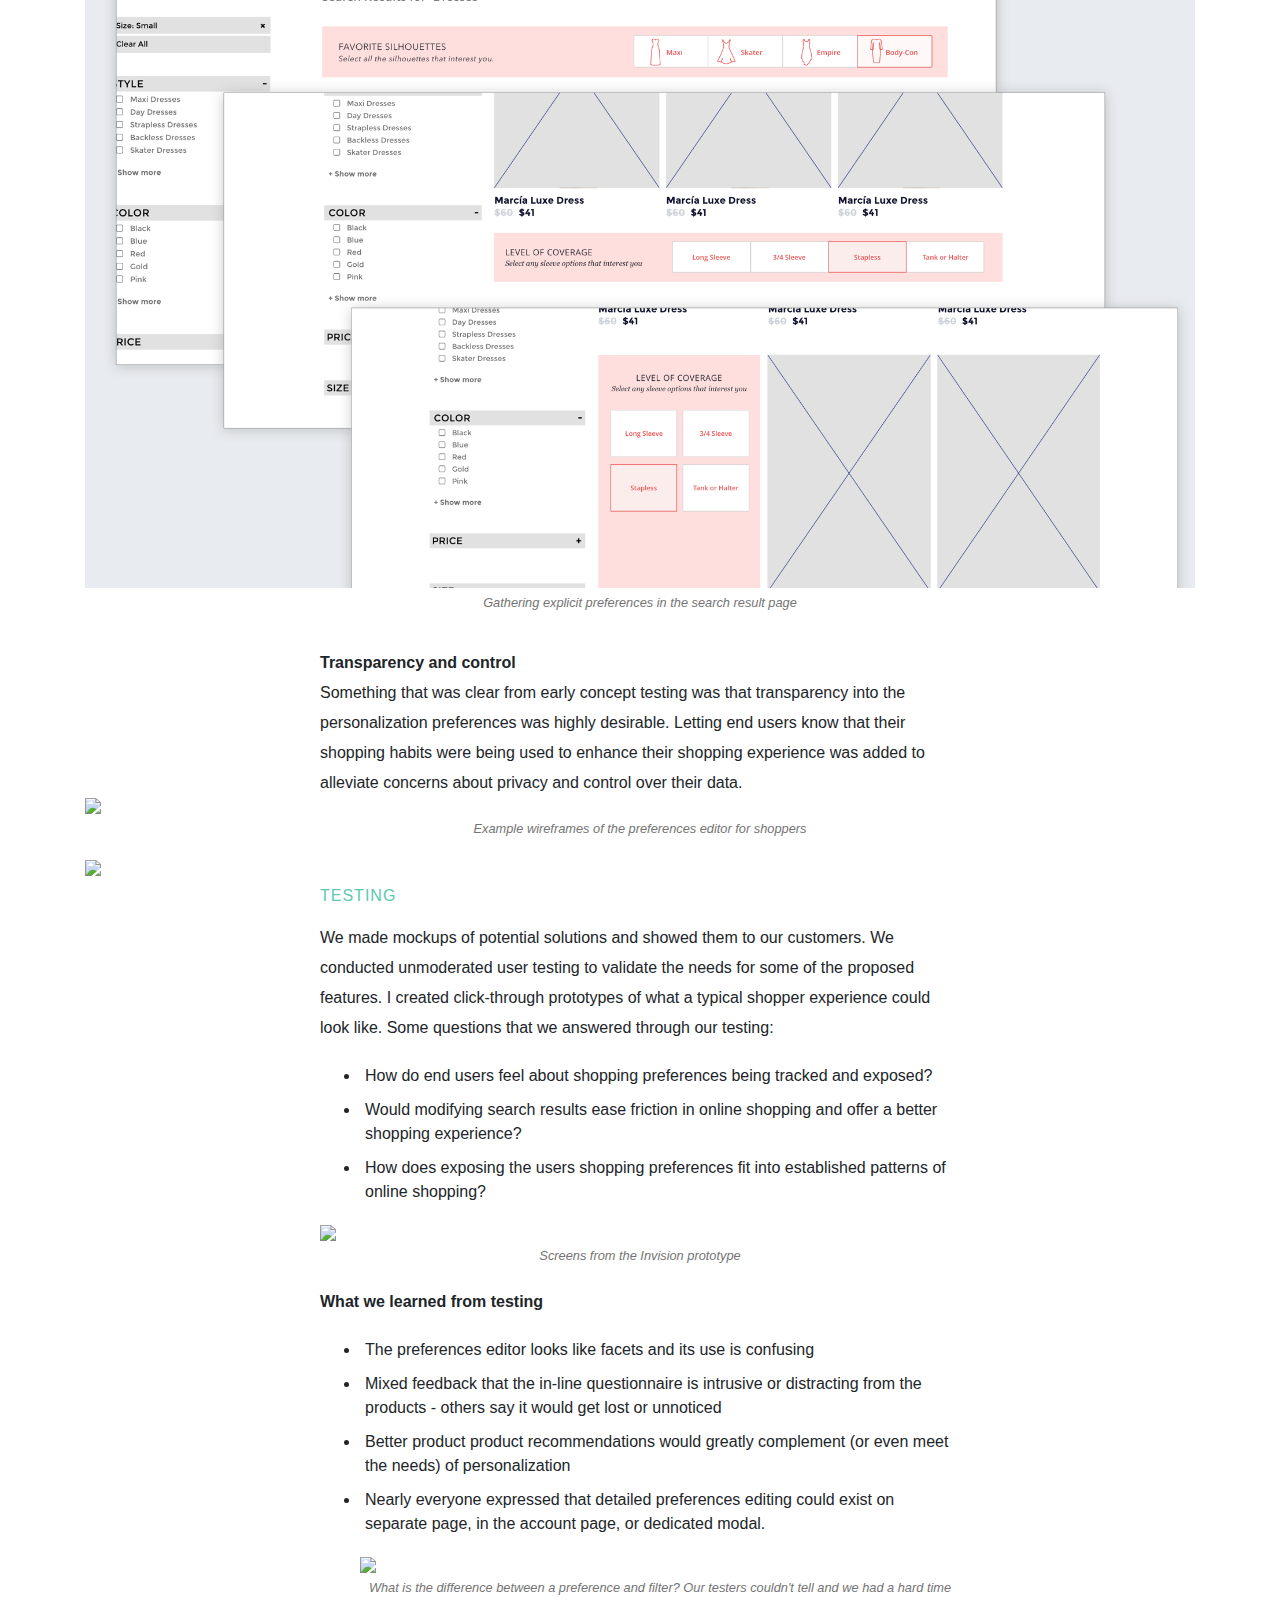
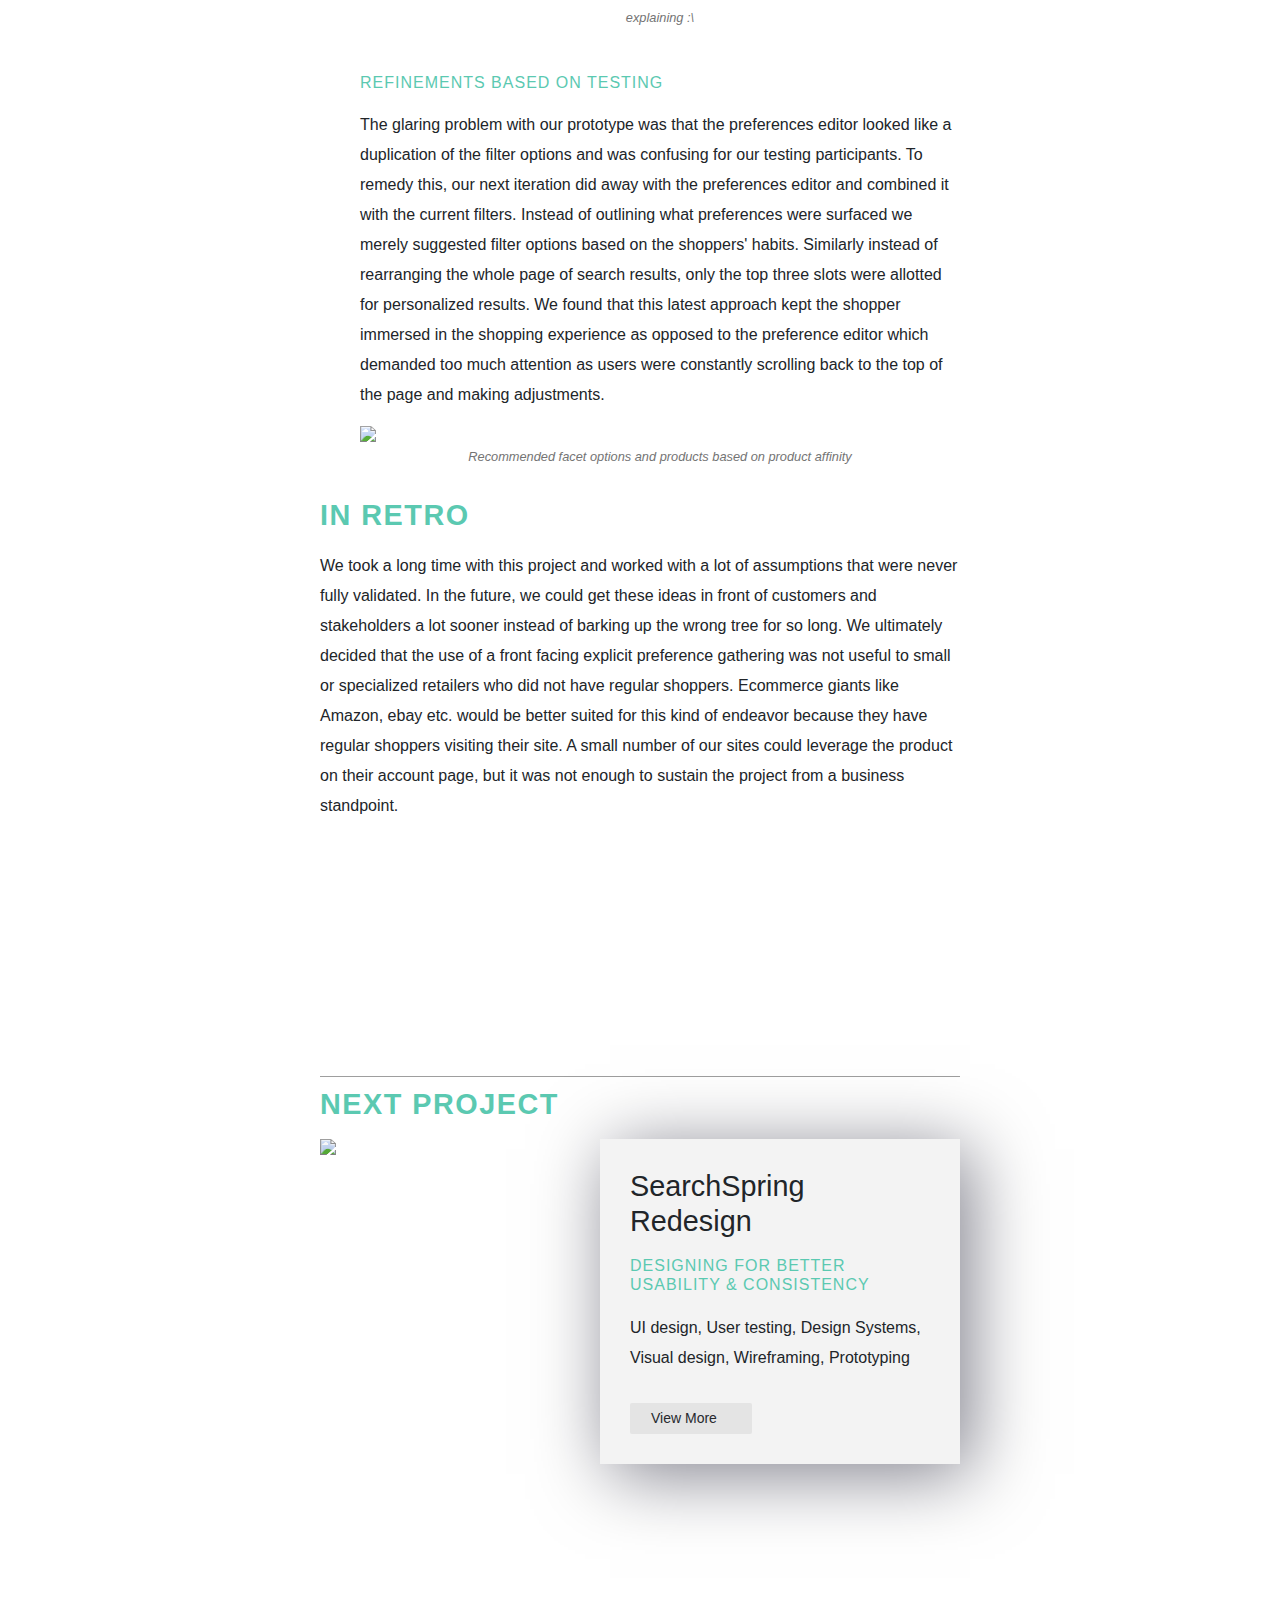
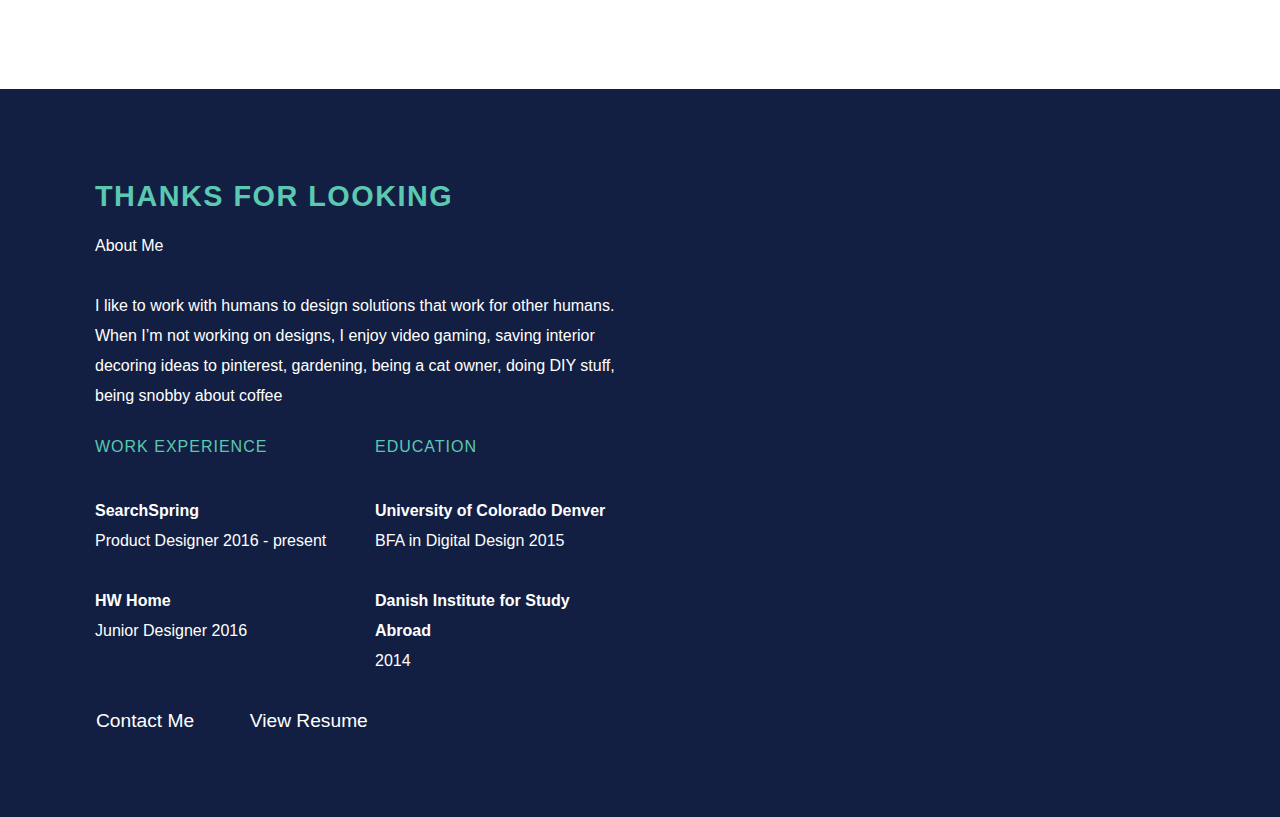
==== commit 30d4a517: "Update personalization.html" ====
--- a/personalization.html
+++ b/personalization.html
@@ -74,7 +74,7 @@
 </p>
 
 
-   <img src="personalization/Wireframes.png">
+   <img src="personalization/wireframes.png">
    <p class="caption">Example wireframes of the preferences editor for shoppers</p>
    <img src="personalization/preferencesmodal.png">
      </div>
@@ -152,7 +152,7 @@
       <div class="col-md-6">
         <h2> Thanks for Looking </h2>
 
-        <p> About Me <br> <br> I like to work with humans to designs solutions that work for other humans. When I’m not working on designs, I enjoy video gaming, saving interior decoring ideas to pinterest, gardening, being a cat owner, doing DIY stuff, being
+        <p> About Me <br> <br> I like to work with humans to design solutions that work for other humans. When I’m not working on designs, I enjoy video gaming, saving interior decoring ideas to pinterest, gardening, being a cat owner, doing DIY stuff, being
           snobby about coffee </p>
 
       </div>
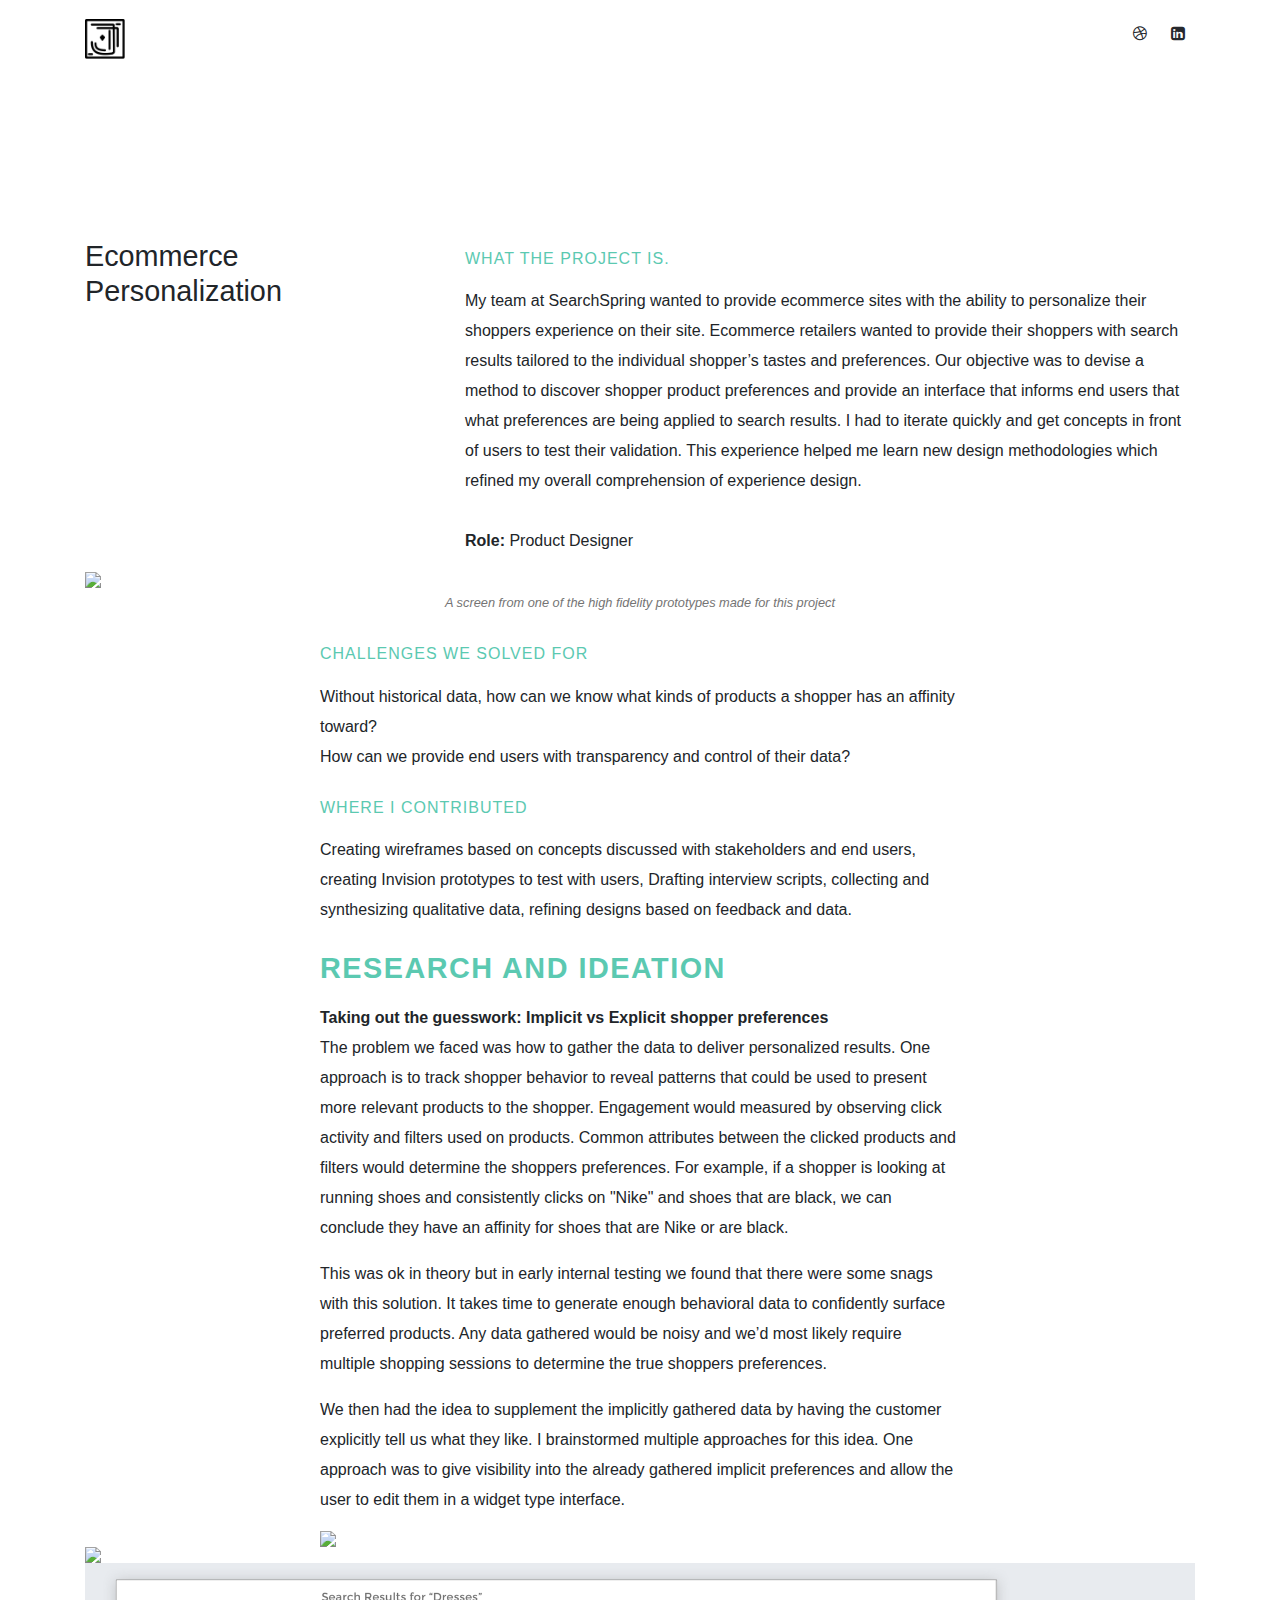
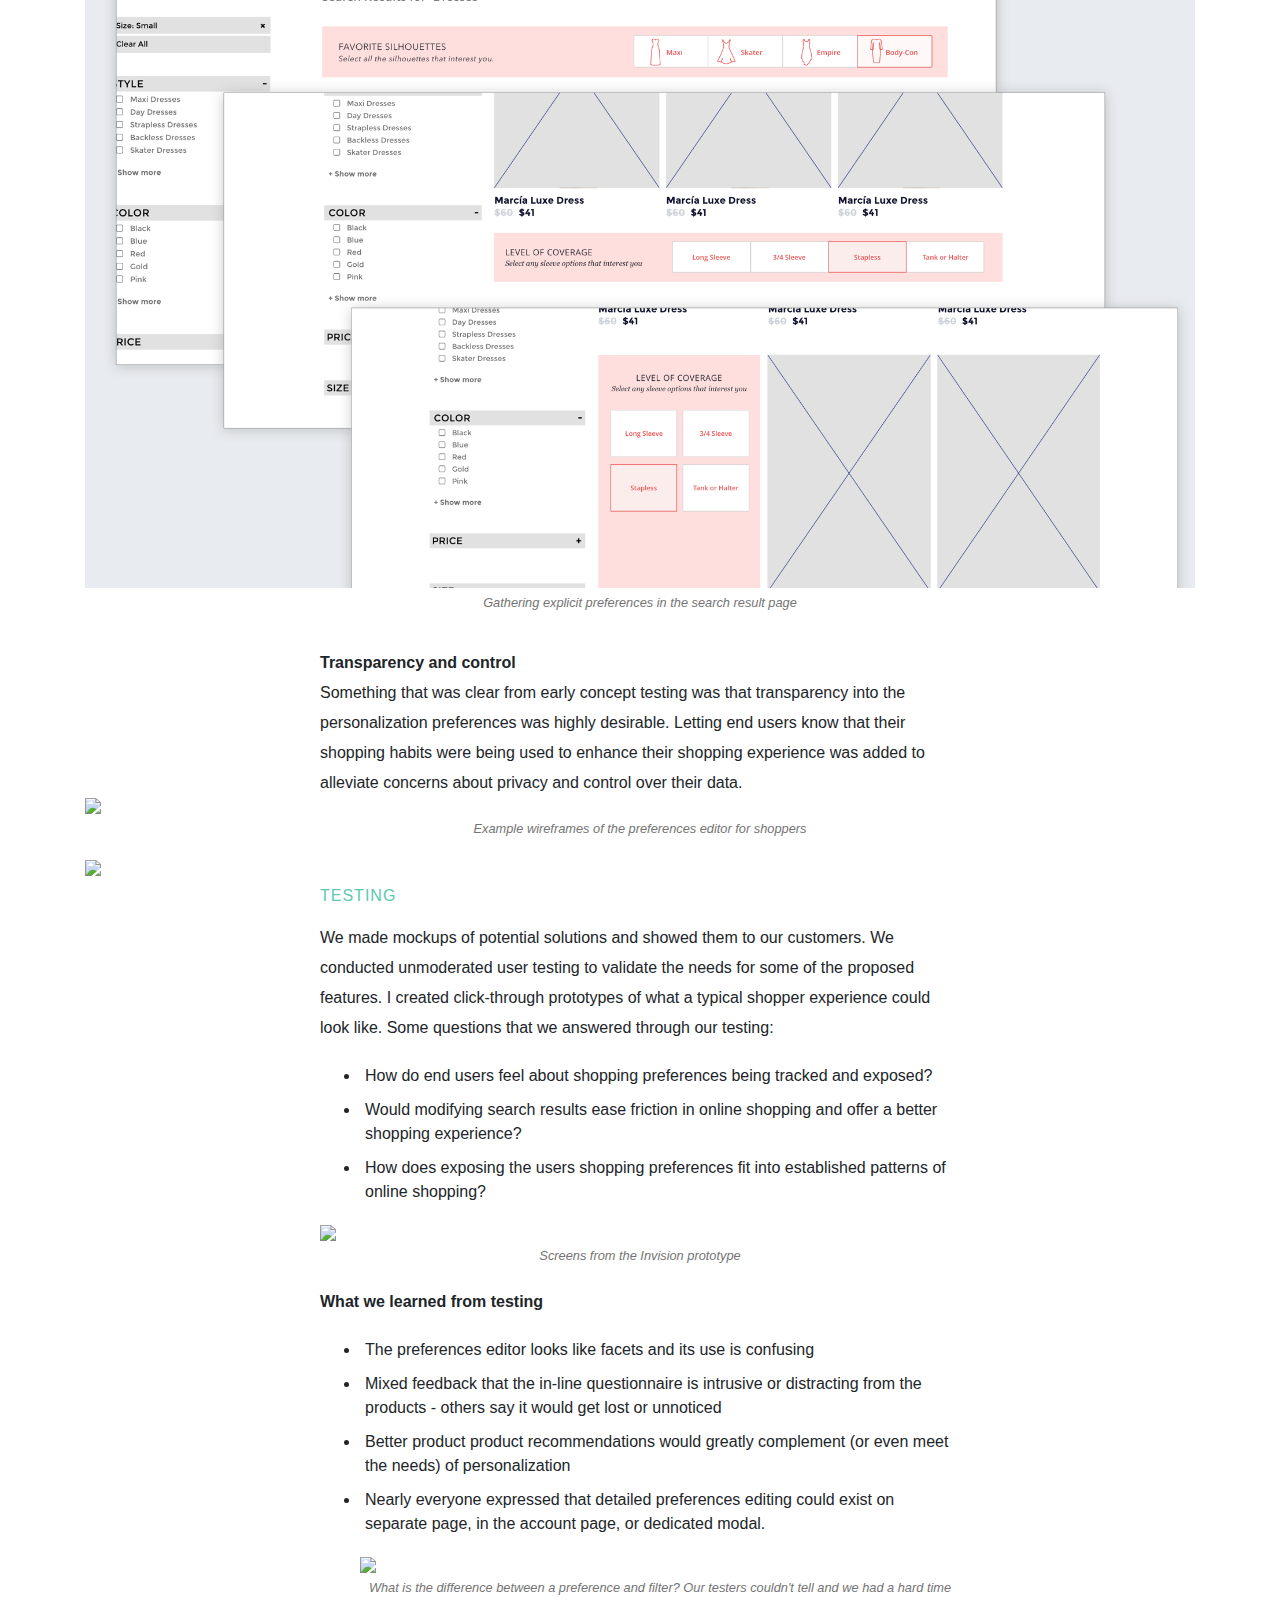
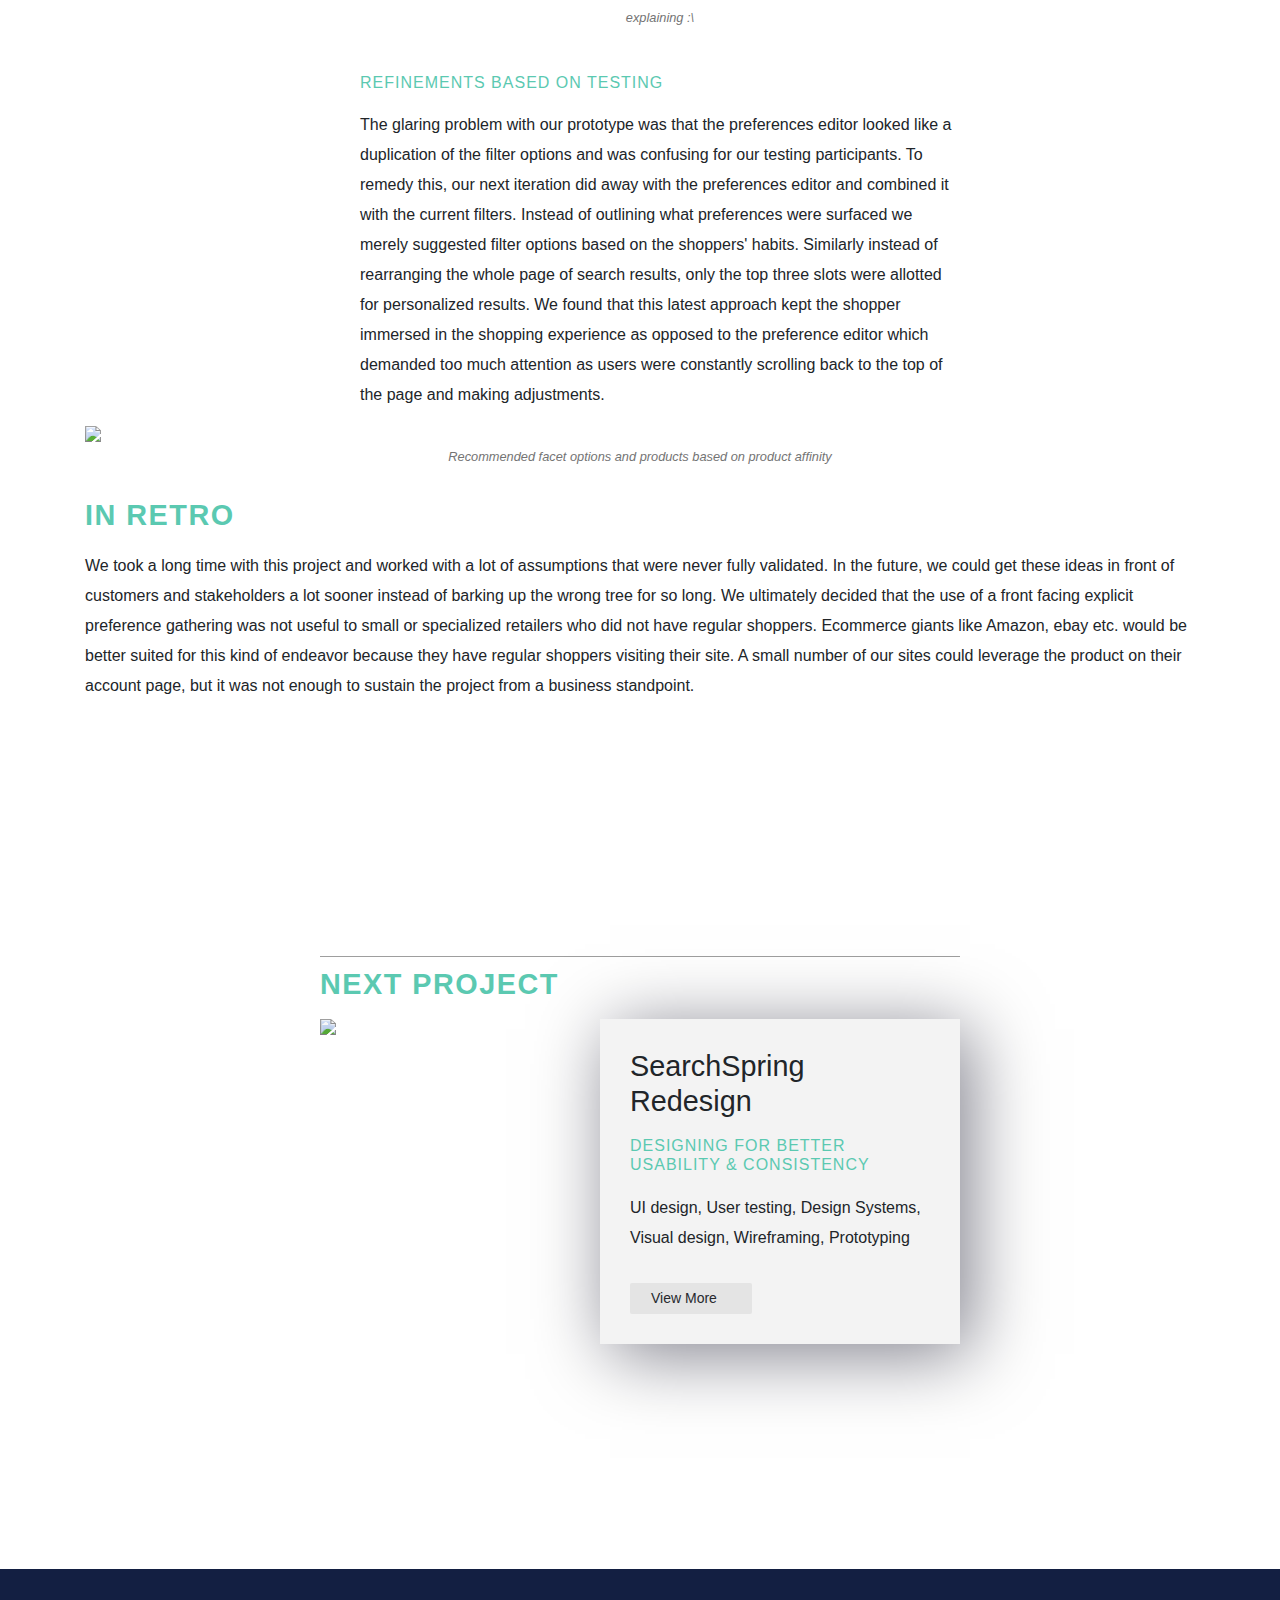
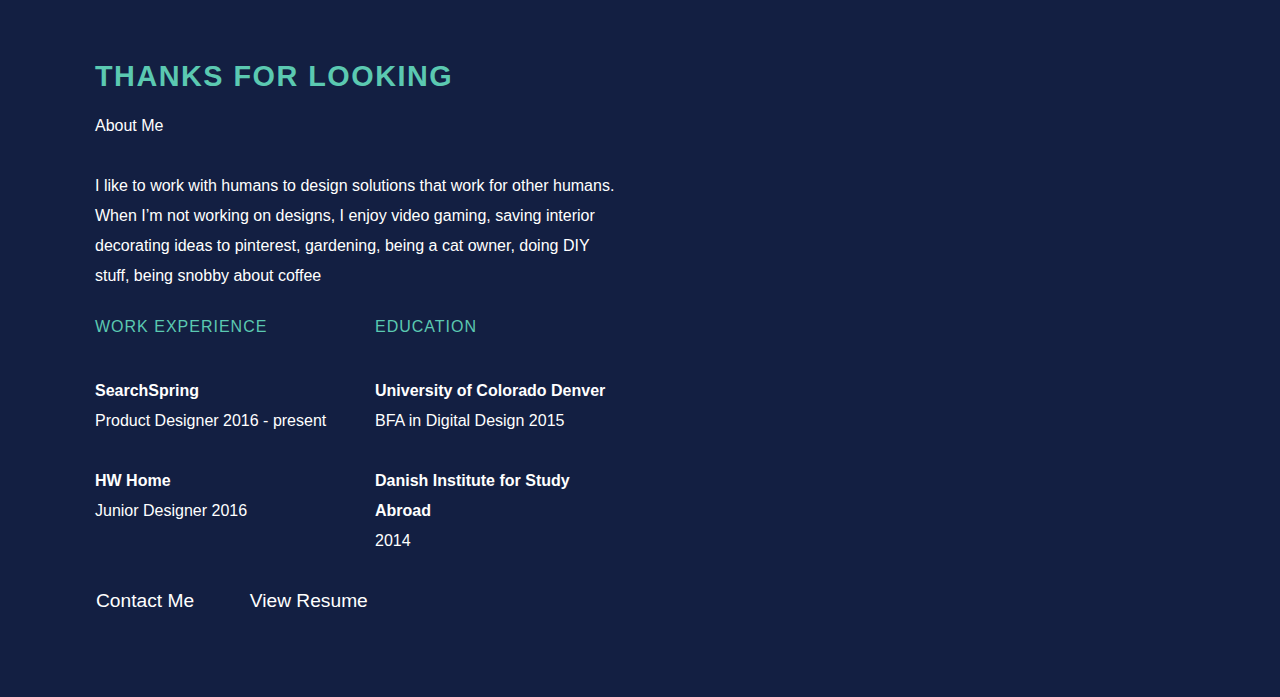
==== commit adc89cb9: "Update personalization.html" ====
--- a/personalization.html
+++ b/personalization.html
@@ -45,7 +45,7 @@
 
 
 <h3>Where I Contributed</h3><p>
-Creating wireframes based on concepts discussed with stakeholders and end users, creating Invision protypes to test with users, Drafting interview scripts, collecting and synthesizing qualitative data, refining designs based on feedback and data. 
+Creating wireframes based on concepts discussed with stakeholders and end users, creating Invision prototypes to test with users, Drafting interview scripts, collecting and synthesizing qualitative data, refining designs based on feedback and data. 
  </p>
 
 
@@ -112,11 +112,14 @@
 
 </p>
     
+
+</div>
+<div class= "col-sm-12">
 <img src="personalization/recommendations.png"><p class="caption">Recommended facet options and products based on product affinity</p>
-</div>
-
 
 <div class="col-test sm-auto">
+
+</div>
 <h2>In Retro</h2>
 <p class="s-bottom">
 We took a long time with this project and worked with a lot of assumptions that were never fully validated. In the future, we could get these ideas in front of customers and stakeholders a lot sooner instead of barking up the wrong tree for so long.   
@@ -152,7 +155,7 @@
       <div class="col-md-6">
         <h2> Thanks for Looking </h2>
 
-        <p> About Me <br> <br> I like to work with humans to design solutions that work for other humans. When I’m not working on designs, I enjoy video gaming, saving interior decoring ideas to pinterest, gardening, being a cat owner, doing DIY stuff, being
+        <p> About Me <br> <br> I like to work with humans to design solutions that work for other humans. When I’m not working on designs, I enjoy video gaming, saving interior decorating ideas to pinterest, gardening, being a cat owner, doing DIY stuff, being
           snobby about coffee </p>
 
       </div>
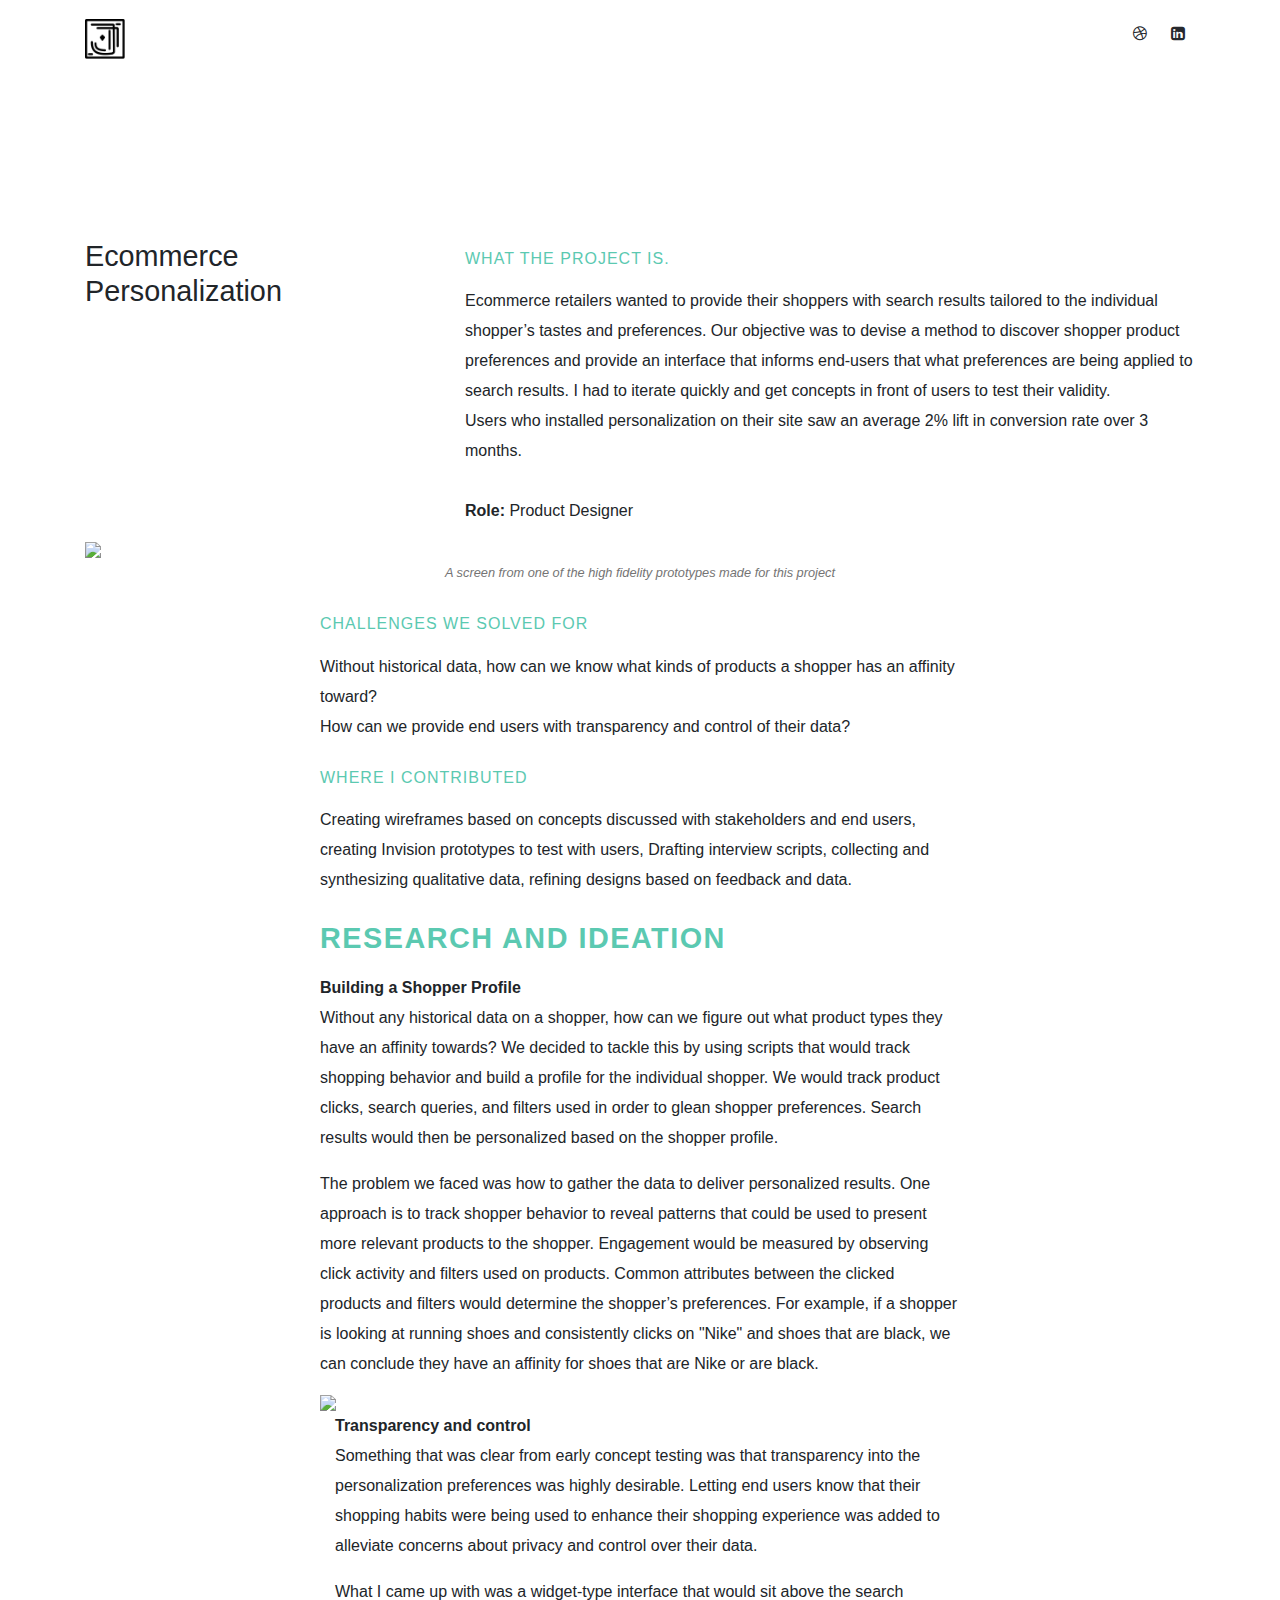
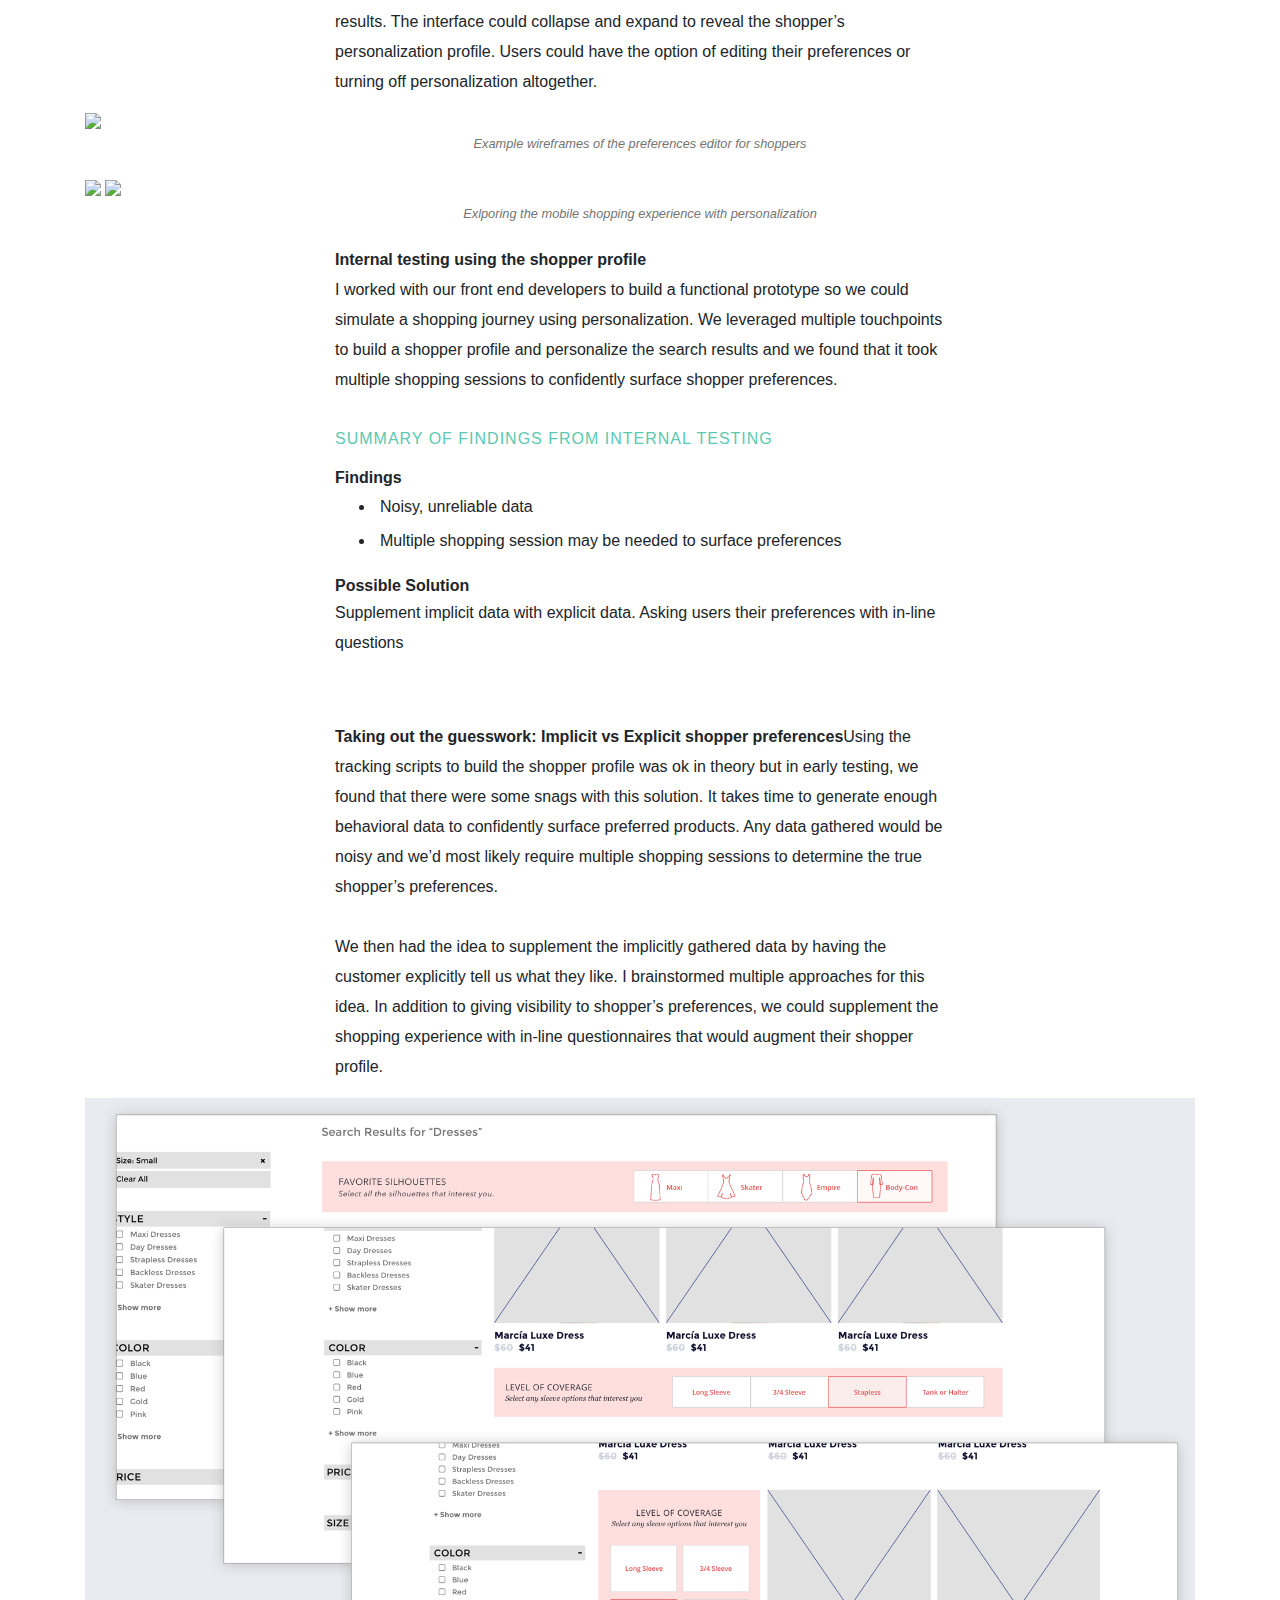
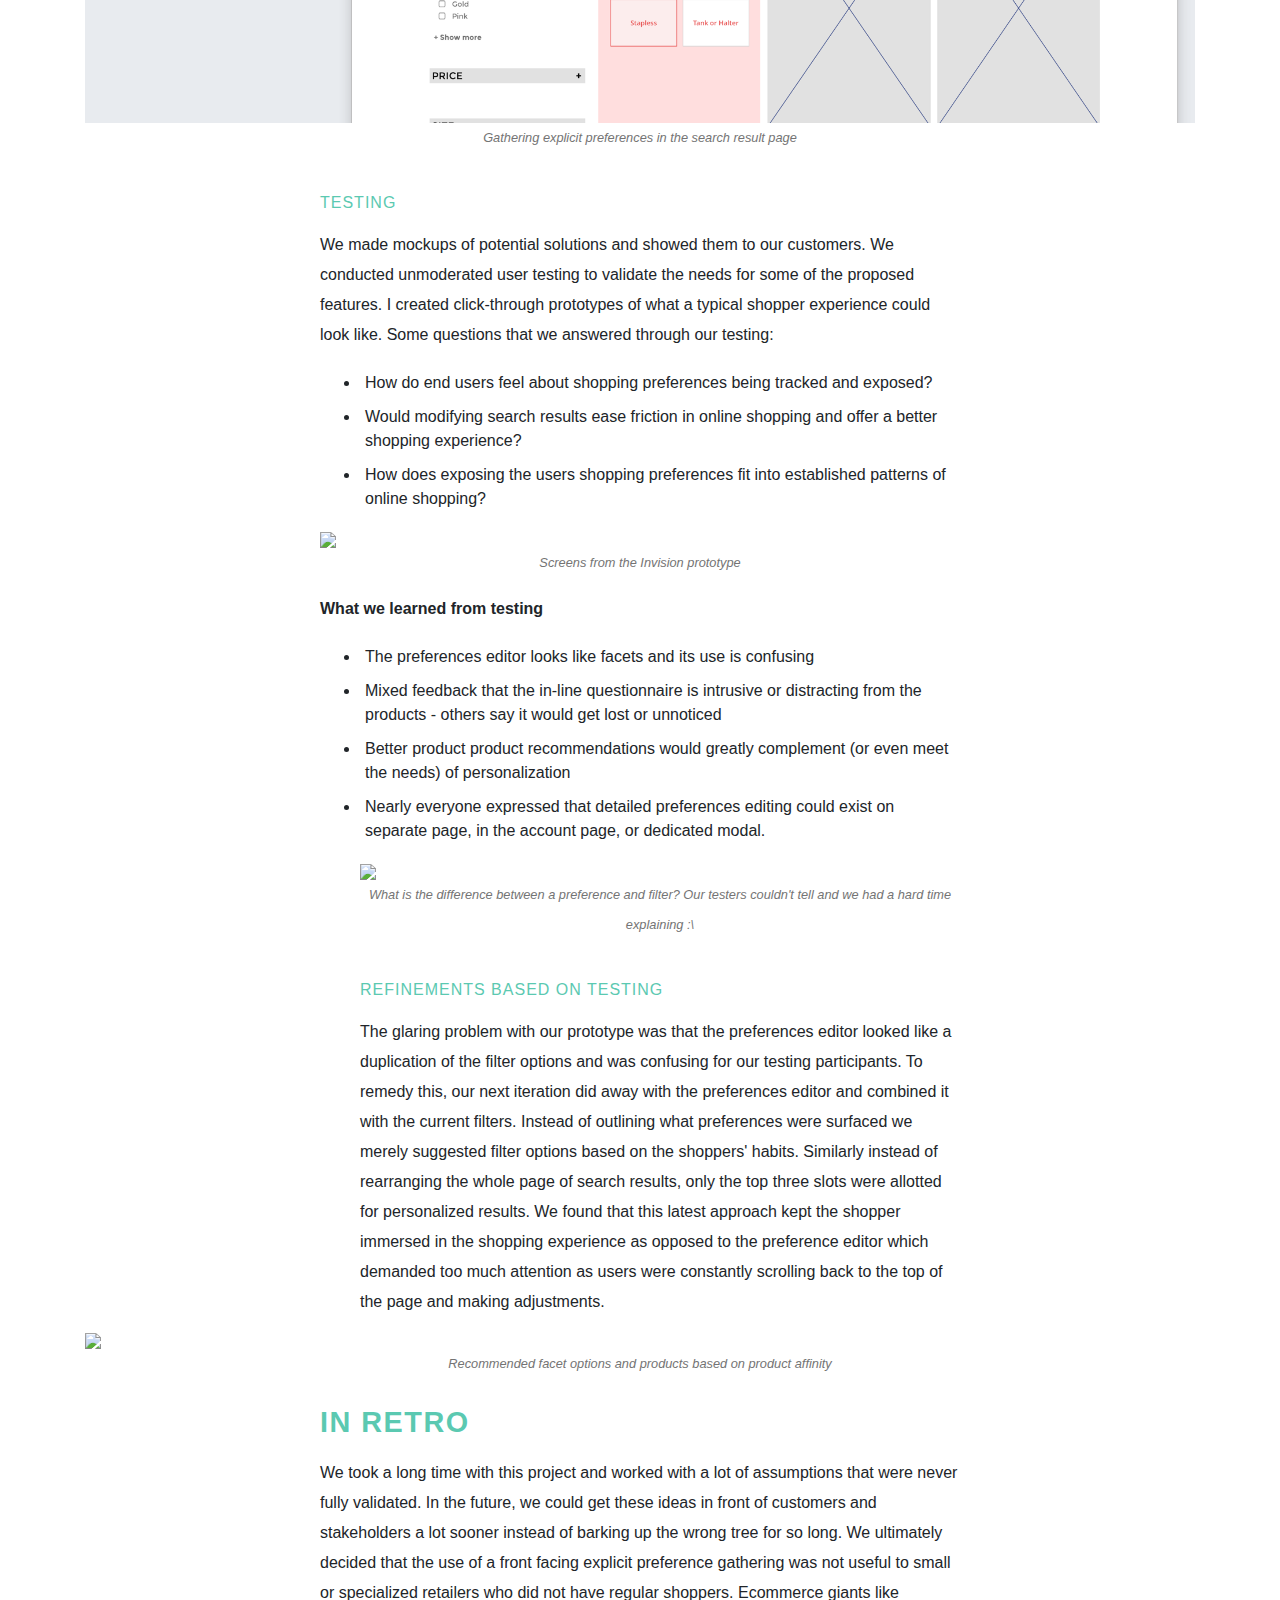
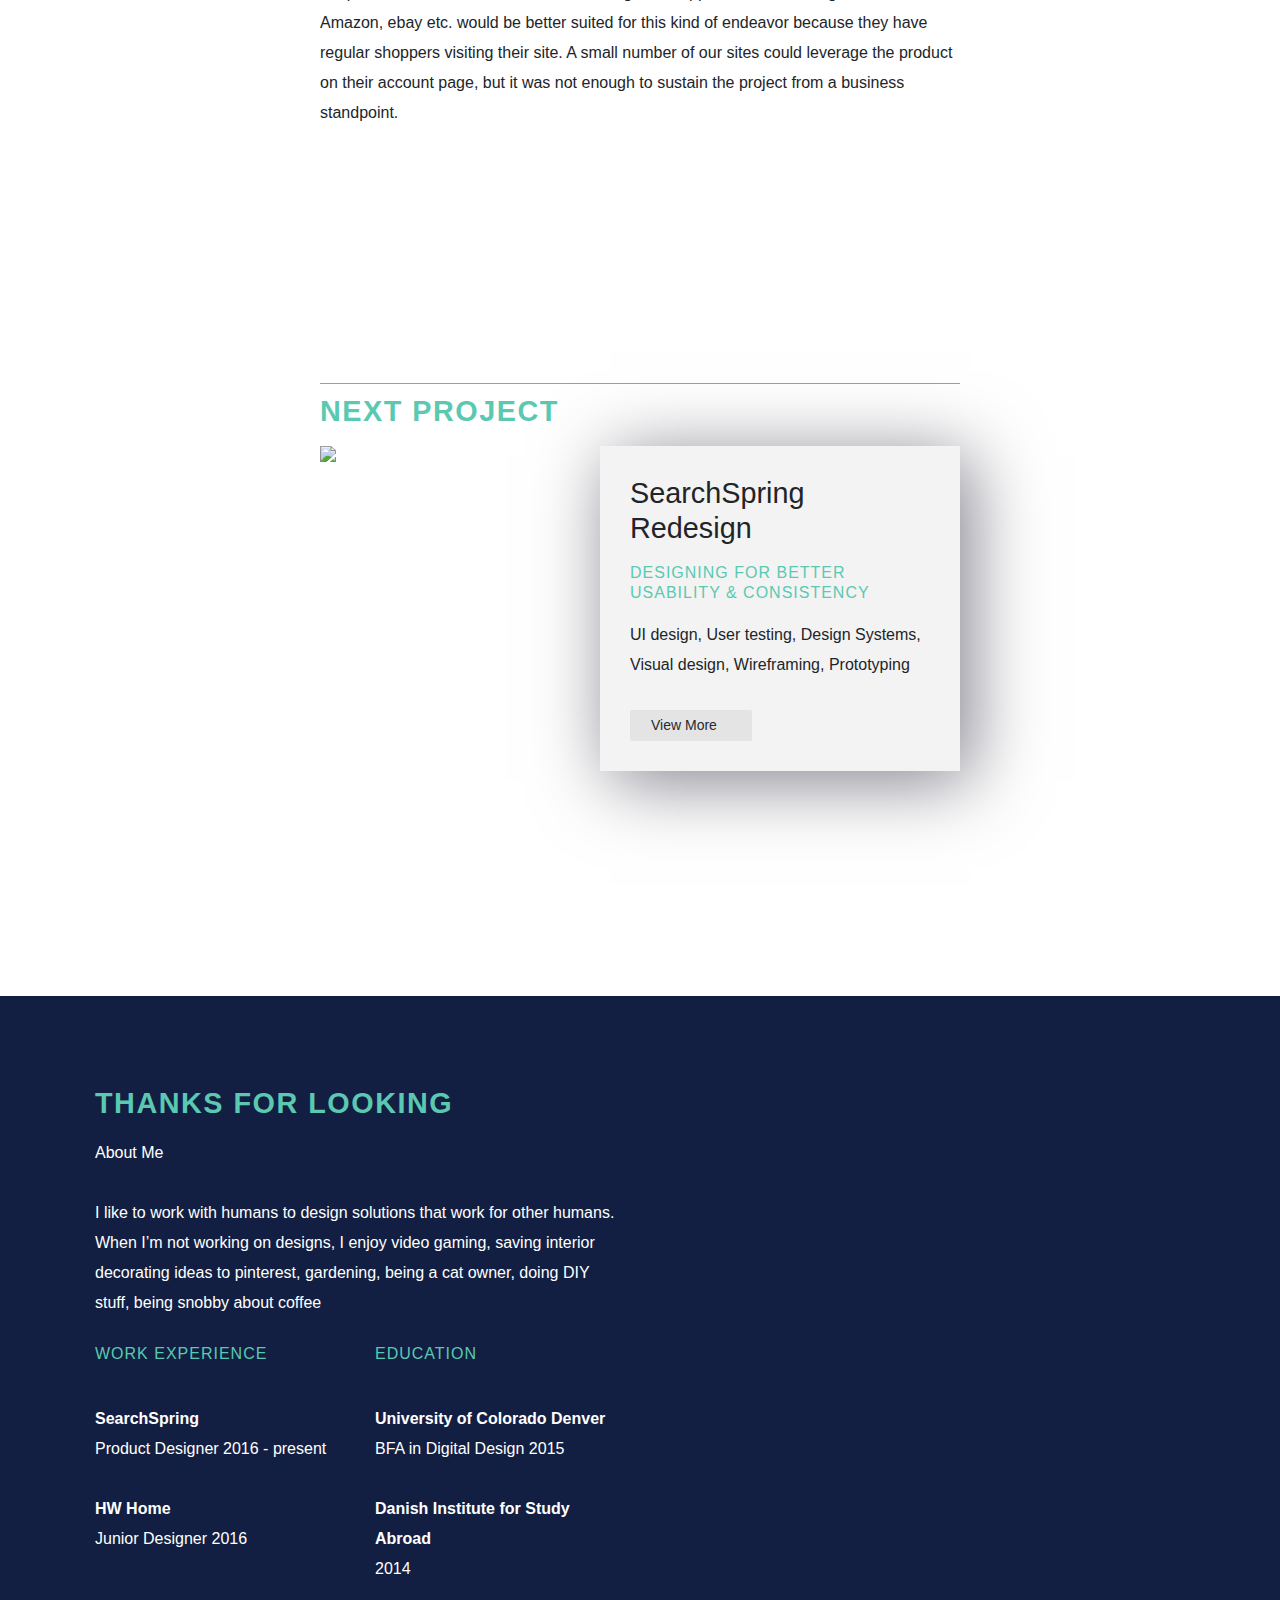
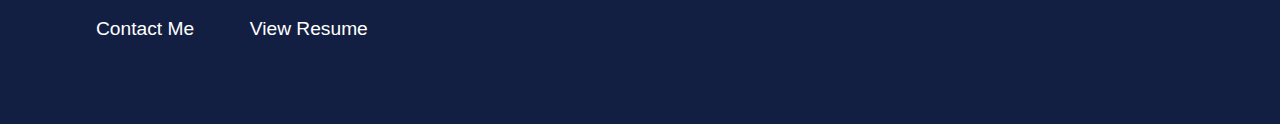
==== commit 1dad4f5e: "Update personalization.html" ====
--- a/personalization.html
+++ b/personalization.html
@@ -1,4 +1,3 @@
-
 <meta name="viewport" content="width=device-width, initial-scale=1">
 
 <link href="https://fonts.googleapis.com/css?family=Abel" rel="stylesheet">
@@ -25,7 +24,10 @@
       <div class="col-md-8">
         <h3>What the project is.</h3>
         <p> 
-My team at SearchSpring wanted to provide ecommerce sites with the ability to personalize their shoppers experience on their site. Ecommerce retailers wanted to provide their shoppers with search results tailored to the individual shopper’s tastes and preferences. Our objective was to devise a method to discover shopper product preferences and provide an interface that informs end users that what preferences are being applied to search results. I had to iterate quickly and get concepts in front of users to test their validation. This experience helped me learn new design methodologies which refined my overall comprehension of experience design.
+Ecommerce retailers wanted to provide their shoppers with search results tailored to the individual shopper’s tastes and preferences. Our objective was to devise a method to discover shopper product preferences and provide an interface that informs end-users that what preferences are being applied to search results. I had to iterate quickly and get concepts in front of users to test their validity. 
+<br>
+Users who installed personalization on their site saw an average 2% lift in conversion rate over 3 months. 
+
 <br>
 <br>
 <strong>Role:</strong>
@@ -50,34 +52,60 @@
 
 
  <h2>Research and Ideation</h2>
- <p> <strong>Taking out the guesswork: Implicit vs Explicit shopper preferences </strong> <br>
-
-The problem we faced was how to gather the data to deliver personalized results. One approach is to track shopper behavior to reveal patterns that could be used to present more relevant products to the shopper. 
-
-Engagement would measured by observing click activity and filters used on products. Common attributes between the clicked products and filters would determine the shoppers preferences. For example, if a shopper is looking at running shoes and consistently clicks on "Nike" and shoes that are black, we can conclude they have an affinity for shoes that are Nike or are black.</p>
-
-<p>This was ok in theory but in early internal testing we found that there were some snags with this solution. It takes time to generate enough behavioral data to confidently surface preferred products. Any data gathered would be noisy and we’d most likely require multiple shopping sessions to determine the true shoppers preferences.</p>
-
-
-<p>We then had the idea to supplement the implicitly gathered data by having the customer explicitly tell us what they like. I brainstormed multiple approaches for this idea. One approach was to give visibility into the already gathered implicit preferences and allow the user to edit them in a widget type interface. </p>
+ <p> <strong>Building a Shopper Profile</strong> <br>
+
+Without any historical data on a shopper, how can we figure out what product types they have an affinity towards? We decided to tackle this by using scripts that would track shopping behavior and build a profile for the individual shopper. We would track product clicks, search queries, and filters used in order to glean shopper preferences. Search results would then be personalized based on the shopper profile. </p>
+
+<p>The problem we faced was how to gather the data to deliver personalized results. One approach is to track shopper behavior to reveal patterns that could be used to present more relevant products to the shopper. Engagement would be measured by observing click activity and filters used on products. Common attributes between the clicked products and filters would determine the shopper’s preferences. For example, if a shopper is looking at running shoes and consistently clicks on "Nike" and shoes that are black, we can conclude they have an affinity for shoes that are Nike or are black.</p>
+
 <img src="personalization/implicitgathering.png">
 </div>
 
+<div class="col-sm-12 sm-auto">
+   
+  
+<p><strong>Transparency and control</strong> <br>
+Something that was clear from early concept testing was that transparency into the personalization preferences was highly desirable. Letting end users know that their shopping habits were being used to enhance their shopping experience was added to alleviate concerns about privacy and control over their data. </p>
+
+<p>What I came up with was a widget-type interface that would sit above the search results. The interface could collapse and expand to reveal the shopper’s personalization profile. Users could have the option of editing their preferences or turning off personalization altogether. 
+</p>
+
+</div> 
 <div class="col-sm-12">
-   <img src="personalization/questionnaire1.png">
-  <img src="personalization/questionnaire2.png">
-    <p class="caption s-bottom">Gathering explicit preferences in the search result page</p>
-    
-
-<p class="sm-auto"><strong>Transparency and control </strong> <br>
-Something that was clear from early concept testing was that transparency into the personalization preferences was highly desirable.  Letting end users know that their shopping habits were being used to enhance their shopping experience was added to alleviate concerns about privacy and control over their data.
-</p>
-
-
    <img src="personalization/wireframes.png">
    <p class="caption">Example wireframes of the preferences editor for shoppers</p>
    <img src="personalization/preferencesmodal.png">
-     </div>
+   <img src="personalization/mobile.png">
+   <p class="caption">Exlporing the mobile shopping experience with personalization</p>
+
+</div>
+
+<div class="col-sm-12 sm-auto">
+<p class="sm-auto"><strong>Internal testing using the shopper profile</strong> <br>
+I worked with our front end developers to build a functional prototype so we could simulate a shopping journey using personalization. We leveraged multiple touchpoints to build a shopper profile and personalize the search results and we found that it took multiple shopping sessions to confidently surface shopper preferences. </p><br>
+<h3>Summary of findings from internal testing</h3>
+ <strong>Findings</strong>
+<ul>
+  <li>Noisy, unreliable data</li>
+  <li>Multiple shopping session may be needed to surface preferences
+</li>
+</ul>
+<strong>Possible Solution</strong>
+<p> Supplement implicit data with explicit data. Asking users their preferences with in-line questions </p>
+
+<br>
+<br>
+<p><strong>Taking out the guesswork: Implicit vs Explicit shopper preferences</strong>Using the tracking scripts to build the shopper profile was ok in theory but in early testing, we found that there were some snags with this solution. It takes time to generate enough behavioral data to confidently surface preferred products. Any data gathered would be noisy and we’d most likely require multiple shopping sessions to determine the true shopper’s preferences. <br><br>
+We then had the idea to supplement the implicitly gathered data by having the customer explicitly tell us what they like. I brainstormed multiple approaches for this idea. In addition to giving visibility to shopper’s preferences, we could supplement the shopping experience with in-line questionnaires that would augment their shopper profile. 
+</p>
+
+</div>
+
+<div class="col-sm-12">
+
+  <img src="personalization/questionnaire2.png">
+    <p class="caption s-bottom">Gathering explicit preferences in the search result page</p>
+</div>
 
 <div class="col-test sm-auto">
 
@@ -119,14 +147,14 @@
 
 <div class="col-test sm-auto">
 
-</div>
+
 <h2>In Retro</h2>
 <p class="s-bottom">
 We took a long time with this project and worked with a lot of assumptions that were never fully validated. In the future, we could get these ideas in front of customers and stakeholders a lot sooner instead of barking up the wrong tree for so long.   
 
 We ultimately decided that the use of a front facing explicit preference gathering was not useful to small or specialized retailers who did not have regular shoppers. Ecommerce giants like Amazon, ebay etc. would be better suited for this kind of endeavor because they have regular shoppers visiting their site. A small number of our sites could leverage the product on their account page, but it was not enough to sustain the project from a business standpoint. </p>
 </div>
-
+</div>
 
 </div><!-- end row -->
 <div class="row">
